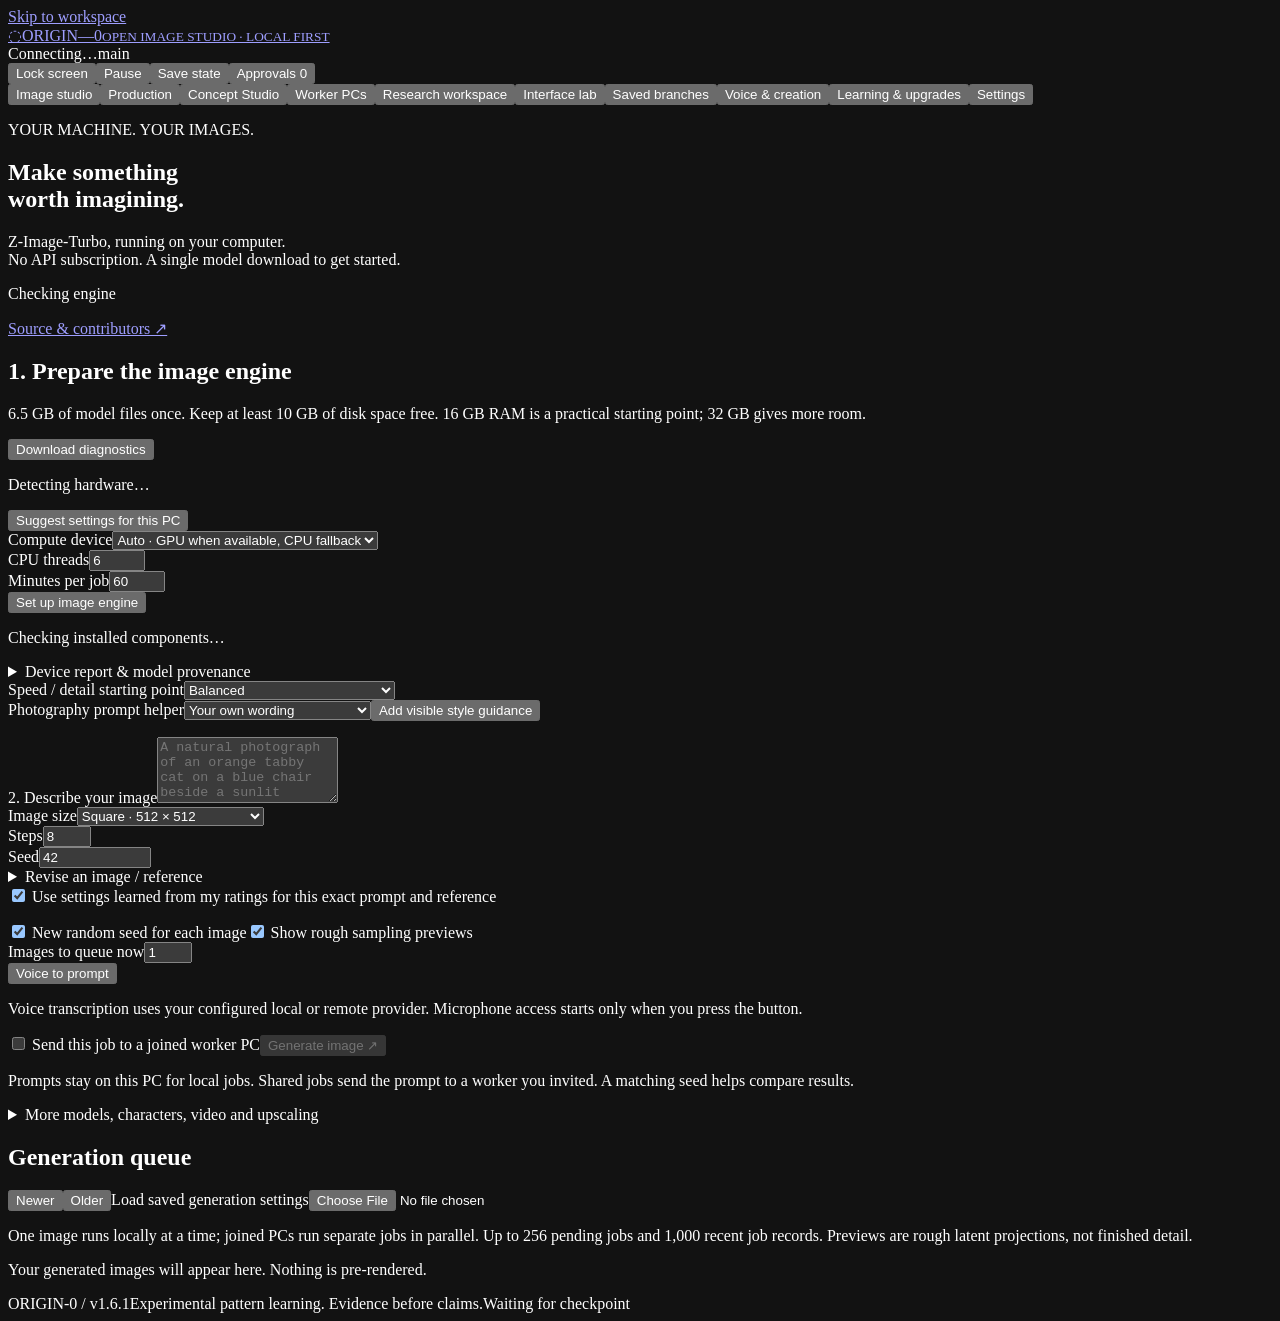
==== web/index.html @ e559c565 "Release Production Studio with native finishing and measured property workflows [native-build] [publ" ====
<!doctype html>
<html lang="en"><head><meta charset="utf-8"><meta name="viewport" content="width=device-width, initial-scale=1"><meta name="color-scheme" content="dark"><title>ORIGIN-0 · Local image studio</title><link rel="stylesheet" href="/style.css"><link rel="stylesheet" href="/generator.css"><link rel="stylesheet" href="/concepts.css"></head>
<body class="privacy-pending">
<section id="privacy-screen" class="privacy-screen" hidden><form id="privacy-unlock" class="panel"><p class="eyebrow">PRIVATE WORKSPACE</p><h1>Welcome back.</h1><label for="privacy-code">PIN</label><input id="privacy-code" type="password" inputmode="numeric" pattern="[0-9]{6,12}" maxlength="12" autocomplete="off" required><button class="primary" type="submit">Unlock workspace</button><p id="privacy-message" role="status"></p><details><summary>Use recovery code</summary><label for="privacy-recovery-input">Recovery code saved during setup</label><input id="privacy-recovery-input" type="password" autocomplete="off"><button id="privacy-recover" type="button">Recover and remove PIN</button></details></form></section>
<a class="skip" href="#workspace">Skip to workspace</a>
<div class="app">
<header class="header"><a class="brand" href="#"><span class="mark" aria-hidden="true">◌</span><span>ORIGIN<span class="dim">—</span>0<small>OPEN IMAGE STUDIO · LOCAL FIRST</small></span></a><div class="runstate"><span id="pulse" class="pulse"></span><span id="engine-status">Connecting…</span><span class="pill" id="branch-label">main</span></div><div class="header-actions"><button id="lock-workspace">Lock screen</button><button id="pause">Pause</button><button id="save-top">Save state</button><button id="approvals-top">Approvals <span id="approval-count">0</span></button></div></header>
<nav class="tabs" aria-label="Workspace"><button data-page="images" aria-selected="true">Image studio</button><button data-page="production">Production</button><button data-page="concepts">Concept Studio</button><button data-page="pool">Worker PCs</button><button data-page="live" aria-selected="false">Research workspace</button><button data-page="lab">Interface lab</button><button data-page="archive">Saved branches</button><button data-page="create">Voice & creation</button><button data-page="learning">Learning & upgrades</button><button data-page="settings">Settings</button></nav>
<main id="workspace" tabindex="-1">
<section id="page-images" class="page">
<div class="studio-heading"><div><p class="eyebrow">YOUR MACHINE. YOUR IMAGES.</p><h1>Make something<br>worth imagining.</h1><p class="subtext">Z-Image-Turbo, running on your computer.<br>No API subscription. A single model download to get started.</p></div><div class="studio-state"><span class="pill" id="image-ready">Checking engine</span><p id="native-platform"></p><a href="https://github.com/HUGELU/HASL" target="_blank" rel="noopener noreferrer">Source & contributors ↗</a></div></div>
<section class="setup-card" aria-labelledby="setup-title"><div class="section-heading"><div><h2 id="setup-title">1. Prepare the image engine</h2><p class="hint">6.5 GB of model files once. Keep at least 10 GB of disk space free. 16 GB RAM is a practical starting point; 32 GB gives more room.</p></div><button id="image-diagnostics">Download diagnostics</button></div><p id="hardware-summary" class="hint" role="status">Detecting hardware…</p><button id="hardware-defaults" type="button">Suggest settings for this PC</button><form id="image-setup-form"><div class="native-options"><div><label for="native-backend">Compute device</label><select id="native-backend"><option value="auto">Auto · GPU when available, CPU fallback</option><option value="cpu">CPU · compatibility mode</option><option value="vulkan">Vulkan · Intel / AMD / NVIDIA GPU</option><option value="metal">Metal · Apple silicon</option></select></div><div><label for="native-threads">CPU threads</label><input id="native-threads" type="number" min="1" max="256" value="6"></div><div><label for="native-minutes">Minutes per job</label><input id="native-minutes" type="number" min="1" max="120" value="60"></div></div><div class="actions"><button type="submit" class="primary" id="image-setup">Set up image engine</button><button type="button" id="cancel-image-setup" hidden>Stop download</button></div></form><p id="image-setup-status" role="status" aria-live="polite">Checking installed components…</p><progress id="native-progress" max="100" value="0" hidden></progress><p class="hint" id="native-progress-label"></p><details><summary>Device report & model provenance</summary><pre id="native-device-report">The native runtime reports available devices during setup.</pre><div id="native-model-sources"></div><p class="hint">Downloads resume after interruption and are checked against pinned SHA-256 digests. Internet is needed for first setup. Laptop CPU generation may take several minutes.</p></details></section>
<form id="native-image-form" class="studio-prompt"><div class="native-options"><div><label for="native-profile">Speed / detail starting point</label><select id="native-profile"><option value="draft">Draft · fewer steps</option><option value="balanced" selected>Balanced</option><option value="detail">Detail · larger on a verified GPU</option></select></div><div><label for="native-style">Photography prompt helper</label><select id="native-style"><option value="">Your own wording</option><option value="natural">Candid natural photography</option><option value="architecture">Architecture / real estate</option><option value="fashion">Fashion / product editorial</option></select><button id="native-structure-prompt" type="button">Add visible style guidance</button></div></div><p id="native-recommendation" class="hint"></p><label for="native-prompt">2. Describe your image</label><textarea id="native-prompt" rows="4" maxlength="4000" required placeholder="A natural photograph of an orange tabby cat on a blue chair beside a sunlit window. Green houseplants, soft daylight, realistic fur."></textarea><div class="native-options"><div><label for="native-size">Image size</label><select id="native-size"><option value="512x512">Square · 512 × 512</option><option value="768x512">Landscape · 768 × 512</option><option value="512x768">Portrait · 512 × 768</option><option value="1024x1024">Large square · 1024 × 1024</option><option value="256x256">Quick check · 256 × 256</option></select></div><div><label for="native-steps">Steps</label><input type="number" id="native-steps" value="8" min="1" max="20"></div><div><label for="native-seed">Seed</label><input id="native-seed" type="number" value="42" min="0" max="2147483647"></div></div><details><summary>Revise an image / reference</summary><label for="native-reference-file">Starting image · PNG or JPEG</label><input id="native-reference-file" type="file" accept="image/png,image/jpeg"><input id="native-reference" type="hidden"><p id="native-reference-name" class="hint">No starting image selected.</p><button id="native-reference-clear" type="button">Clear reference</button><label for="native-strength">Change strength</label><input id="native-strength" type="range" min="0.15" max="1" step="0.05" value="0.65"><output id="native-strength-value">0.65</output><p class="hint">A lower value keeps more of the starting image. This is one-image revision; identity, logos and small unedited regions are not guaranteed to remain exact. Multiple-reference character editing needs a different model.</p></details><label class="check"><input id="native-rated-defaults" type="checkbox" checked> Use settings learned from my ratings for this exact prompt and reference</label><p id="native-rated-note" class="hint"></p><div class="native-options"><label class="check"><input id="native-random" type="checkbox" checked> New random seed for each image</label><label class="check"><input id="native-preview" type="checkbox" checked> Show rough sampling previews</label><div><label for="native-batch">Images to queue now</label><input id="native-batch" type="number" min="1" max="16" value="1"></div></div><div class="actions"><button id="native-dictate" type="button">Voice to prompt</button><span id="native-dictate-status" class="hint" role="status"></span></div><p class="hint">Voice transcription uses your configured local or remote provider. Microphone access starts only when you press the button.</p><div class="row spread"><label class="check"><input id="native-shared" type="checkbox"> Send this job to a joined worker PC</label><button class="primary" id="native-generate" type="submit" disabled>Generate image ↗</button></div><p class="hint">Prompts stay on this PC for local jobs. Shared jobs send the prompt to a worker you invited. A matching seed helps compare results.</p></form>
<details class="panel"><summary>More models, characters, video and upscaling</summary><p>The native downloadable pack is Z-Image-Turbo. The Learning &amp; upgrades workspace also has optional SDXL/LoRA and CogVideoX workers with separate model environments. Qwen-Image-Edit, Wan2.2, Real-ESRGAN and whisper.cpp are documented next integrations; they are not installed by this button.</p><a href="https://github.com/HUGELU/HASL/blob/main/MODEL_GUIDE.md" target="_blank" rel="noopener noreferrer">Open model and media guide ↗</a></details><div class="section-heading"><h2>Generation queue</h2><span id="native-queue-summary" class="hint"></span></div><div class="actions"><button id="native-history-prev">Newer</button><span id="native-history-page" class="hint"></span><button id="native-history-next">Older</button><label for="native-import-settings">Load saved generation settings</label><input id="native-import-settings" type="file" accept="application/json,.json"></div><p class="hint">One image runs locally at a time; joined PCs run separate jobs in parallel. Up to 256 pending jobs and 1,000 recent job records. Previews are rough latent projections, not finished detail.</p><div id="native-jobs" class="native-jobs"><p class="empty-studio">Your generated images will appear here. Nothing is pre-rendered.</p></div>
</section>
<section id="page-pool" class="page" hidden><p class="eyebrow">VOLUNTEER COMPUTE</p><h1>More PCs.<br>More images in parallel.</h1><p class="subtext">Each joined PC runs complete image jobs. A group coordinator keeps the queue;<br>workers supply their own models, compute and electricity.</p><div class="creation-grid"><section class="panel"><h2>Host a worker group</h2><details><summary>Connect through an internet relay</summary><form id="pool-relay-form"><label for="pool-relay-url">Relay HTTPS address</label><input id="pool-relay-url" type="url" placeholder="https://relay.your-domain.example" required><label for="pool-relay-key">Relay registration key from its operator</label><input id="pool-relay-key" type="password" autocomplete="off" minlength="32" required><button class="primary" type="submit">Start internet group</button></form><p class="hint">Both PCs make outbound HTTPS connections. No router port forwarding is needed on the laptops. The relay carries encrypted envelopes; an operator must deploy it first. Invitations work with the same Join button.</p></details><p>Create an invitation for each person or PC you want to join. Keep invitations private.</p><form id="pool-host-form"><label for="pool-listen">Listen address</label><input id="pool-listen" value="0.0.0.0:8770"><label for="pool-advertise">Address workers can reach (optional)</label><input id="pool-advertise" placeholder="LAN / private network IP, or your reachable hostname"><button type="submit" id="pool-host" class="primary">Start group</button></form><p id="pool-address" class="mono"></p><div class="actions"><button id="pool-invite">Create invitation</button><button id="pool-stop">Stop group</button></div><label for="pool-invite-output">Private invitation — copy to the worker PC</label><input id="pool-invite-output" type="password" readonly autocomplete="off"><button id="pool-copy-invite">Copy invitation</button><p class="hint">TLS encrypts jobs. The invitation pins the group certificate. Stopping the group revokes its invitations and cancels shared jobs.</p><div id="pool-peers"></div></section><section class="panel"><h2>Contribute this PC</h2><p>Set up the image engine first. Then paste an invitation from a group you want to help.</p><form id="pool-join-form"><label for="pool-invite-input">Private invitation</label><input id="pool-invite-input" type="password" autocomplete="off" required><label for="pool-worker-name">Worker name</label><input id="pool-worker-name" value="My laptop" maxlength="80" required><label for="pool-budget">Maximum image jobs this session</label><input id="pool-budget" type="number" value="5" min="1" max="100"><button type="submit" id="pool-join" class="primary">Join and contribute</button></form><button id="pool-leave">Stop contributing</button><p id="pool-worker-status" role="status"></p><p class="hint">Only image-generation parameters are accepted. Your local thread and time limits apply. Leaving stops the current donated task. This PC sees and locally stores the received task and output.</p></section></div><div class="notice">Internet groups connect through a configured HTTPS relay, using outbound connections and encrypted job envelopes. Direct groups require a reachable address. This release distributes complete jobs; partitioned model inference and shared VRAM are separate, unimplemented capabilities.</div></section>


<section id="page-production" class="page" hidden>
<p class="eyebrow">PRODUCTION / FINISH · PLAN · EXPLORE</p><h1>From image to useful output.</h1><p class="subtext">Keep the original. Compare the result. Save the recipe.</p>
<div class="concept-grid"><section class="panel"><form id="finish-form"><h2>Image finishing</h2><input id="finish-asset" type="hidden"><label for="finish-file">Source image</label><input id="finish-file" type="file" accept="image/png,image/jpeg"><p id="finish-source-label" class="hint">Use a generated image or upload a PNG/JPEG.</p><label for="finish-mode">Processing method</label><select id="finish-mode"><option value="fast">Fast · Lanczos resizing</option><option value="neural">Learned · Real-ESRGAN reconstruction</option></select><label for="finish-size">Final long edge</label><select id="finish-size"><option value="1024">1024 px</option><option value="2048" selected>2048 px</option><option value="3840">3840 px · 4K long edge</option><option value="7680">7680 px · 8K long edge</option></select><label for="finish-backend">Learned inference device</label><select id="finish-backend"><option value="auto">Automatic · Vulkan when available</option><option value="cpu">CPU · broad compatibility</option></select><label for="finish-detail">Learned detail blend</label><input id="finish-detail" type="range" min="0" max="1" step="0.05" value="0.75"><label for="finish-sharpness">Bounded sharpening</label><input id="finish-sharpness" type="range" min="0" max="1" step="0.05" value="0.2"><label class="check"><input id="finish-automatic" type="checkbox"> Apply these settings after future image generations</label><p class="hint">Aspect ratio is preserved. The learned pass uses up to a 1024-pixel source and 4× reconstruction, followed by final resizing. New detail is estimated; inspect edges, lettering and faces.</p><p id="finish-availability" role="status"></p><button class="primary" type="submit">Finish image</button></form></section><section class="panel"><h2>Comparison</h2><p class="hint">Select Compare original on a finished result. Source images are retained.</p><img id="finish-compare" alt="Preserved original" hidden style="max-width:100%;height:auto"><div class="notice">Fast resizing changes pixel dimensions. Learned reconstruction estimates detail. Neither proves that an invented detail existed in the original scene.</div></section></div><div id="finish-history" class="native-jobs"></div>
<section class="panel"><h2>Architecture & property</h2><label for="architecture-name">Project</label><input id="architecture-name" value="My property" maxlength="100"><button id="architecture-save" type="button">Save property project</button><label for="architecture-import">Load saved project</label><input id="architecture-import" type="file" accept="application/json"><div class="concept-grid"><section><h3>Dimensioned floor plan</h3><p class="hint">Enter measured room dimensions in metres. Coordinates share one origin; rooms cannot overlap. SVG output is a schematic, with no inferred measurements.</p><div id="architecture-rooms"></div><div class="actions"><button id="architecture-add-room" type="button">Add room</button><button id="architecture-plan" type="button">Create plan</button></div><img id="architecture-plan-preview" alt="Dimensioned floor plan" hidden style="width:100%;height:auto;background:white"><div id="architecture-plan-output"></div></section><section><h3>Reference views & photo walkthrough</h3><label for="architecture-files">Add ordered photographs</label><input id="architecture-files" type="file" multiple accept="image/png,image/jpeg"><div id="architecture-views"></div><label for="architecture-camera">Camera guidance for rendering</label><select id="architecture-camera"><option>24 mm wide-angle view, camera level at eye height</option><option>35 mm natural perspective, camera level at eye height</option><option>50 mm detail view, controlled perspective</option></select><label for="architecture-light">Lighting guidance</label><select id="architecture-light"><option>Soft natural daylight</option><option>Warm evening light with plausible interior exposure</option><option>Even overcast daylight</option></select><p class="hint">Camera choices become editable prompt guidance. A generated image can alter geometry; compare it with the supplied reference.</p><button id="architecture-walkthrough" type="button">Create photo walkthrough</button><p id="architecture-walkthrough-status" role="status"></p><iframe id="architecture-walkthrough-preview" title="Local photo walkthrough" sandbox="allow-scripts allow-downloads" hidden style="width:100%;height:600px;border:1px solid #444"></iframe><div id="architecture-walkthrough-output"></div><p class="hint">This creates an offline photograph sequence and optional WebM export. It does not infer a navigable 3D building.</p></section></div></section>
<section class="panel"><h2>Local development lab</h2><p>Ask a local coding model to examine a numeric source file, propose a revision and use test feedback in a bounded loop. Each candidate remains available for review.</p><div class="concept-grid"><form id="development-form"><label for="development-target">Source target</label><select id="development-target"><option value="adaptive_kernel.go">Recognition distance kernel</option><option value="finish_pixels.go">Image resampling & sharpening</option></select><label for="development-goal">Improvement goal</label><textarea id="development-goal" rows="3" maxlength="4000" required placeholder="Reduce unnecessary allocations while preserving image dimensions, transparency and cancellation."></textarea><label for="development-iterations">Maximum model iterations</label><input id="development-iterations" type="number" min="1" max="3" value="1"><label class="check"><input id="development-test" type="checkbox"> Run executable tests in the configured Docker sandbox</label><div class="actions"><button class="primary" id="development-start" type="submit">Start local coding run</button><button id="development-stop" type="button">Stop</button></div><p id="development-status" role="status"></p><p class="hint">Use a numeric loopback URL in Settings, for example http://127.0.0.1:11434/v1 with an installed Ollama coding model. This does not download or train model weights.</p></form><form id="development-config"><h3>Optional test sandbox</h3><label for="development-docker">Docker executable · absolute path</label><input id="development-docker" placeholder="Path to your installed Docker CLI"><label for="development-image">Installed Go image · immutable digest</label><input id="development-image" placeholder="golang@sha256:…"><button type="submit">Save sandbox settings</button><p class="hint">Container tests use a copy of the source, fixed tests, no network, a read-only root, and CPU/memory/time limits. Without this sandbox, results receive syntax checks only. The running executable is never replaced by a model response.</p></form></div><div id="development-history"></div></section>

</section>
<section id="page-concepts" class="page" hidden>
<p class="eyebrow">CONCEPT STUDIO / COLLECT · TEACH · COMPARE</p>
<h1>Teach a concept.<br>Test what changed.</h1>
<p class="subtext">Combine attributes, build an image dataset, and compare measured learning.<br>Your examples and experiments stay on your computer until you export or publish them.</p>
<div class="concept-steps"><span>1 · Define</span><span>2 · Collect & review</span><span>3 · Train & evaluate</span><span>4 · Share a recipe</span></div>
<div class="concept-heading"><label for="concept-select">Project</label><select id="concept-select"><option value="">New concept project</option></select><button id="concept-new">New project</button></div>
<div class="concept-grid">
<section class="panel"><form id="concept-form"><h2>1. What are you teaching?</h2><label for="concept-name">Project name</label><input id="concept-name" maxlength="100" required placeholder="Blue objects in different positions"><label for="concept-subject">Subject / intended generation</label><textarea id="concept-subject" maxlength="1500" rows="3" required placeholder="A photograph of a blue ceramic cup on a wooden table"></textarea><label for="concept-preset">Add an attribute</label><select id="concept-preset"><option value="">Choose a starting point…</option><option value="horizontal">Left / centre / right</option><option value="vertical">Top / middle / bottom</option><option value="power">On / off</option><option value="containment">Inside / outside</option><option value="colour">Colour</option><option value="age">Age</option><option value="clothing">Clothing</option><option value="proportions">Body proportions</option></select><div id="concept-attrs"></div><button id="concept-add-attribute" type="button">＋ Custom attribute</button><details><summary>Position sliders</summary><label for="concept-horizontal">Horizontal placement</label><div class="concept-range"><input id="concept-horizontal" type="range" min="0" max="100" value="50"><output id="concept-horizontal-value">50%</output></div><label for="concept-vertical">Vertical placement</label><div class="concept-range"><input id="concept-vertical" type="range" min="0" max="100" value="50"><output id="concept-vertical-value">50%</output></div><p class="hint">These controls write descriptive prompt attributes. Exact positioning depends on the generation model.</p></details><label class="check"><input id="concept-auto" type="checkbox" checked> Evaluate the project classifier as I approve new examples</label><div class="actions"><button class="primary" type="submit">Save project</button><button id="concept-use-prompt" type="button">Use prompt in Image studio ↗</button></div><label for="concept-prompt-preview">Combined prompt</label><pre id="concept-prompt-preview" class="concept-prompt" role="status"></pre><p class="hint">You define these attributes. They are not inferred facts about people in uploaded images. Changing a prompt does not change model weights.</p></form></section>
<section class="panel"><h2>2. Collect examples</h2><form id="concept-search-form"><label for="concept-query">Image search words</label><input id="concept-query" maxlength="240" required placeholder="blue ceramic cup"><div class="concept-inline"><div><label for="concept-provider">Search source</label><select id="concept-provider"><option value="openverse">Openverse · open-licence index</option><option value="searxng">Your SearXNG instance</option></select></div><div><label for="concept-search-limit">Maximum results</label><input id="concept-search-limit" type="number" min="1" max="24" value="12"></div></div><label class="check"><input id="concept-auto-download" type="checkbox" checked> Download results carrying CC0, public-domain, CC BY or CC BY-SA metadata</label><div class="actions"><button class="primary" type="submit">Search & collect</button><button id="concept-stop" type="button" disabled>Stop collection</button></div></form><p id="concept-collection-status" class="concept-status" role="status" aria-live="polite"></p><p class="hint">Collection has a finite limit. Search relevance and licence metadata still need review. No downloaded image is automatically treated as a correct training label.</p>
<details><summary>Use your search instance</summary><form id="concept-searx-form"><label for="concept-searx-url">SearXNG base URL</label><input id="concept-searx-url" placeholder="http://127.0.0.1:8080"><button type="submit">Connect search</button></form><p class="hint">Enable JSON output in SearXNG. Its configured engines determine whether Google or other search sources are available. Public instances may disable API access.</p></details>
<details><summary>Search results & download details</summary><div id="concept-search-results"></div></details>
<div id="concept-drop" class="concept-upload"><label for="concept-files">Drop your own PNG/JPEG images here, or choose files</label><input id="concept-files" type="file" accept="image/png,image/jpeg" multiple><label for="concept-upload-license">Rights recorded for these files</label><select id="concept-upload-license"><option value="unknown">Choose per image during review</option><option value="owned">I own these images</option><option value="permission">I have permission</option><option value="cc0">CC0</option><option value="by">CC BY · attribution</option><option value="by-sa">CC BY-SA</option><option value="pdm">Public domain</option></select><p id="concept-upload-status" class="hint" role="status">Up to 12 MB and 16 million pixels per image. Source images remain unchanged.</p></div>
<details id="concept-url-import"><summary>Import a specific image URL</summary><form id="concept-url-form"><label for="concept-url">Direct HTTPS image URL</label><input id="concept-url" type="url" required><label for="concept-url-page">Source page</label><input id="concept-url-page" type="url"><label for="concept-url-name">Image title</label><input id="concept-url-name" required maxlength="300"><label for="concept-url-creator">Creator</label><input id="concept-url-creator" maxlength="200"><label for="concept-url-license">Licence / permission</label><select id="concept-url-license"><option value="unknown">Select a licence or permission</option><option value="cc0">CC0</option><option value="pdm">Public domain</option><option value="by">CC BY</option><option value="by-sa">CC BY-SA</option><option value="owned">I own this image</option><option value="permission">I have permission</option></select><button type="submit">Download example</button><p id="concept-url-status" class="hint" role="status"></p></form></details>
</section></div>
<div id="concept-metrics" class="concept-metrics"></div><p id="concept-note" class="concept-studio-note" role="status"></p>
<div class="section-heading"><h2>Review the dataset</h2><div class="concept-toolbar"><label for="concept-filter">Show</label><select id="concept-filter"><option value="all">All examples</option><option value="pending">Awaiting review</option><option value="accepted">Accepted</option><option value="rejected">Excluded</option></select><button id="concept-prev">Previous</button><span id="concept-page-info" class="hint"></span><button id="concept-next">Next</button></div></div><p class="hint">Categories and captions describe each actual image. Related or nearly identical images share a group and a split, keeping copies out of evaluation data.</p><div id="concept-examples" class="concept-examples"></div>
<div class="concept-grid" style="margin-top:28px"><section class="panel"><h2>3. Test learning on this PC</h2><p id="concept-model-note"></p><p class="hint">The built-in classifier learns small spatial and colour features on CPU. Use at least two categories, each with three training groups, one validation group and one audit group. This is separate from the image generator.</p><div class="actions"><button class="primary" id="concept-train">Evaluate classifier</button><button id="concept-rollback">Restore prior classifier</button></div><div id="concept-runs"></div><details><summary>Start with an exact logical exercise</summary><p>Generate 20 labelled diagrams with independent variations and separate evaluation examples. Results apply to these diagrams, not general real-world understanding.</p><form id="concept-seed-form"><label for="concept-axis">Concept pair</label><select id="concept-axis"><option value="horizontal">Left / right</option><option value="vertical">Above / below</option><option value="power">On / off</option><option value="containment">Inside / outside</option><option value="colour">Red / blue</option></select><button type="submit">Create examples & evaluate</button></form></details></section>
<section class="panel"><h2>Train an image-model adapter</h2><p id="concept-training-capability" class="concept-training-note"></p><p>Use this project's accepted captions and training images. Validation examples measure loss; audit images remain excluded. Review the generated base/candidate comparison before activating the new adapter.</p><label for="concept-lora-steps">Training steps</label><input id="concept-lora-steps" type="number" min="1" max="2000" value="100"><div class="actions"><button id="concept-open-runtime">Configure training worker</button><button id="concept-train-lora" class="primary">Train project adapter</button></div><p class="hint">Missing GPU, packages or model files produce an explicit diagnostic. Exported datasets can also be used by other compatible trainers. No improvement in realism is assumed from a completed training job.</p></section></div>
<section class="panel concept-community"><h2>4. Share a reproducible contribution</h2><p>Export the concept recipe, source attribution and measured results. Dataset export additionally includes accepted image bytes with captions in separate training, validation and audit folders.</p><div class="actions"><button id="concept-preview-recipe">Preview recipe</button><button id="concept-export-recipe">Download recipe JSON</button><button id="concept-export-dataset">Export training dataset ZIP</button><a class="button" href="https://github.com/HUGELU/HASL/compare" target="_blank" rel="noopener noreferrer">Contribute through a pull request ↗</a></div><details><summary>Publish this recipe as a GitHub draft pull request</summary><p>Preview the exact recipe first. Use a writable fork of HUGELU/HASL and a GitHub token with Contents and Pull requests write access. Publishing creates a new branch and a draft PR; it does not merge changes.</p><form id="concept-publish-form"><label for="concept-fork">Your writable HASL repository</label><input id="concept-fork" placeholder="YourGitHubName/HASL" required><label for="concept-github-token">GitHub token · this request only</label><input id="concept-github-token" type="password" autocomplete="off" required><label class="check"><input id="concept-reviewed-export" type="checkbox" required> I reviewed this recipe and want to publish its captions, sources and results</label><button class="primary" type="submit">Publish draft contribution</button><p id="concept-publish-status" role="status"></p></form></details><pre id="concept-recipe-preview" class="concept-json" hidden></pre><p class="hint">Inspect exports before sharing. The recipe contains selected captions and source URLs; it contains no access keys, local paths or image bytes. A contribution enters the shared codebase after its checks and review.</p></section>
</section>
<section id="page-live" class="page" hidden>
<div class="intro"><div><p class="eyebrow">01 / OBSERVE · EXPERIMENT · IMPROVE</p><h1>Give the next iteration<br>something real.</h1><p class="subtext">Add an observation or a file. Watch the structures it finds.<br>Keep what helps you. Save a branch before exploring further.</p></div><div class="live-summary"><div class="orbit" aria-hidden="true"><span>O<span class="dim">0</span></span></div><p id="summary">Starting the local engine</p><small>Cycles measure work, not intelligence.</small></div></div>
<div class="input-surface" id="dropzone"><label for="observation">What should ORIGIN-0 work with?</label><textarea id="observation" placeholder="A property observation, a question, a pattern you noticed…" rows="3"></textarea><div class="row spread"><span class="hint" id="input-hint">Files stay on this PC until you choose a model action.</span><div class="actions"><label class="button secondary" for="fileInput">＋ Add files</label><input type="file" id="fileInput" multiple class="sr-only"><button id="inject" class="primary">Add observation ↗</button></div></div><progress id="upload-progress" max="100" value="0" hidden></progress></div>
<div class="goal-line"><span class="eyebrow">CURRENT PRIORITY</span><span id="goal-summary">HUGE.lu</span></div>
<section class="generated" aria-labelledby="forms-title"><div class="section-heading"><h2 id="forms-title">Useful inputs</h2><small>Starter forms and fields inferred from supplied JSON examples</small></div><div id="blocks" class="block-grid"></div></section>
<div class="section-heading"><h2>Inside the current iteration</h2><small>Drag handles or use Move earlier. Pin controls you want to keep.</small></div>
<div class="surface-grid" id="live-grid"></div>
</section>
<section id="page-lab" class="page" hidden><p class="eyebrow">02 / INTERFACE EVOLUTION</p><div class="section-heading"><div><h1>Observe the experiment.</h1><p class="subtext">Candidates begin as hypotheses. Test the layout, try the task, then judge it.</p></div><button id="new-candidates">Explore new candidates</button></div><div class="notice">The active interface stays stable while you interact. Automatic promotion needs passing layout checks and at least five comparable human task trials per layout, with a 10% time improvement and no additional errors.</div><div class="row"><button id="test-all" class="primary">Run responsive checks</button><span id="test-status" class="hint">Six widths: 280, 320, 390, 768, 1440 and 2560 CSS px.</span></div><div id="candidates" class="candidate-grid"></div><div id="trial-area" hidden><div class="section-heading"><h2>Find the “Review request” control</h2><button id="cancel-trial">End practice</button></div><p>This is a navigation exercise. Clicking the control makes no permission decision.</p><div id="task-preview"></div></div><div class="section-heading"><h2>Measured interactions</h2><small>Local aggregates · no keystrokes or pointer coordinates stored</small></div><div id="usage-view"></div><div class="notice">FLUX is inspiration only. These layouts are composed by ORIGIN-0's own schema and renderer. Browser checks measure geometry; human trials measure usability. Neither proves every possible screen or user is covered.</div></section>
<section id="page-archive" class="page" hidden><p class="eyebrow">03 / CONTINUITY</p><h1>Keep your discoveries.</h1><p class="subtext">Save an intermediate success, explore a branch, return, or let a saved descendant rejoin.</p><div class="row"><label for="snapshot-name" class="sr-only">State name</label><input id="snapshot-name" placeholder="Name this state" maxlength="100"><button id="save-named" class="primary">Save state</button><button id="export">Export runnable branch</button></div><p class="hint">Runnable exports include the current program and working state. Copy origin0_data separately for a complete backup of raw files and older snapshots.</p><div id="snapshots" class="list"></div><div class="section-heading"><h2>Recent source proposals</h2><small>Reviewable proposals do not replace the running program.</small></div><div id="source-reviews"></div></section>
<section id="page-create" class="page" hidden><p class="eyebrow">04 / HUMAN INPUT & CREATION</p><h1>Speak. Show. Create.</h1><p class="subtext">Record locally, bring in a photo, or ask a connected model for an image or an explanation.</p><div class="creation-grid"><section class="panel"><h2>Voice input</h2><p>Record a short observation. The recording is saved locally first.</p><div class="actions"><button id="record" class="primary">● Record voice</button><button id="transcribe" disabled>Transcribe selected audio</button></div><audio id="voice-preview" controls hidden></audio><p id="voice-status" class="hint">Microphone access begins when you press Record. Maximum recording: 3 minutes.</p><label for="audio-select">Saved audio</label><select id="audio-select"><option value="">Select a recording</option></select></section><section class="panel"><h2>Model connection</h2><p id="provider-status">No model connected. Local discovery is available.</p><button id="connect-shortcut">Open connection settings</button><button id="chatgpt-bridge">Copy a ChatGPT handoff</button><p class="hint">The handoff is manual. API connections do not open your existing ChatGPT conversations.</p></section></div>
<section class="panel creation-prompt"><label for="model-prompt">Describe the result you need</label><textarea id="model-prompt" rows="4" placeholder="Explain this observation, create an architectural image, or propose a specific source improvement…"></textarea><div class="row"><label for="image-select">Image for analysis</label><select id="image-select"><option value="">Select an uploaded image</option></select></div><div class="row"><label class="check"><input type="checkbox" id="include-source"> Include embedded source in a code-review request</label></div><div class="actions"><button data-model="text">Ask model</button><button data-model="image" class="primary">Generate image</button><button data-model="vision">Analyse selected image</button><button data-model="code">Draft code improvement</button></div><p class="hint">Each action sends this prompt and any selected input to your configured provider. Its own usage charges and model access apply. No model requests run automatically.</p><div id="model-result" class="output" aria-live="polite"></div></section><div class="section-heading"><h2>Saved material</h2><small>Generated outputs retain their origin label.</small></div><div id="asset-list" class="list"></div><p class="notice">Local video generation, image training and tested source rebuilding are available in Learning & upgrades. They need the indicated model/runtime or compiler. This experimental system does not establish general intelligence or subjective senses.</p></section>
<section id="page-learning" class="page" hidden>
<p class="eyebrow">06 / LEARNING & UPGRADES</p><h1>Improve from evidence.</h1>
<p class="subtext">Teach a distinction. Compare alternatives. Keep a better result. Each experiment records its inputs, measurements and outcome.</p>
<div class="metric-grid evolution-metrics" id="recognition-metrics"></div><p id="learning-note" class="notice"></p>
<div class="creation-grid"><form id="teach-form" class="panel"><h2>1. Teach recognition</h2><label for="teach-asset">Saved file</label><select id="teach-asset" required><option value="">Choose an uploaded file</option></select><label for="teach-label">Correct category</label><input id="teach-label" required maxlength="80" placeholder="For example: property exterior"><label for="teach-caption">Image caption for optional model training</label><textarea id="teach-caption" rows="2" maxlength="2000" placeholder="Describe what is actually visible in this image"></textarea><label for="teach-group">Related examples belong to one group</label><input id="teach-group" maxlength="100" placeholder="For example: same house / same photo session"><p class="hint">Leave blank for an independent example. Use one group for similar shots of the same subject, so they stay in the same split.</p><div class="actions"><button class="primary" type="submit">Save teaching example</button><button id="predict-example" type="button">Predict selected file</button></div><p id="prediction-result" class="hint" aria-live="polite"></p></form>
<section class="panel"><h2>2. Compare recognition methods</h2><p>Six centroid and nearest-neighbour candidates learn from training examples. Separate validation examples select the winner. Audit examples report an estimate afterward.</p><div id="teaching-summary"></div><label class="check"><input type="checkbox" id="auto-learn" checked> Automatically evaluate new teaching evidence</label><div class="actions"><button id="train-recognition" class="primary">Evaluate now</button><button id="rollback-recognition">Restore previous model</button></div><p class="hint">The built-in recognizer learns small image and byte features. It needs your examples; its predictions are not general visual understanding.</p></section></div>
<details class="panel evolution-runtime"><summary>3. Connect local models and a compiler</summary><p>This optional SDXL training and video worker uses a separate configured model environment. The main Image studio has its own automatic native setup and needs no Python.</p><form id="local-runtime-form"><div class="settings-grid"><div><label for="python-path">Installed model environment — full Python executable path</label><input id="python-path" placeholder="C:\Models\venv\Scripts\python.exe"><label for="sdxl-path">SDXL model folder (Diffusers format)</label><input id="sdxl-path" placeholder="C:\Models\sdxl"><label for="video-path">CogVideoX 49-frame model folder</label><input id="video-path" placeholder="C:\Models\cogvideox-2b"><label for="go-path">Go compiler executable for rebuilding</label><input id="go-path" placeholder="C:\Program Files\Go\bin\go.exe"></div><div><label for="job-minutes">Time limit per local job (minutes)</label><input id="job-minutes" type="number" min="1" max="120" value="30"><label for="training-steps">Training steps per experiment</label><input id="training-steps" type="number" min="1" max="2000" value="100"><label for="validation-prompt">Fixed prompt for before/after image comparisons</label><textarea id="validation-prompt" rows="3" maxlength="4000" placeholder="A photograph of a Luxembourg house, daylight, accurate architectural proportions"></textarea><label for="training-allowance">Automatic training run allowance for this session</label><input id="training-allowance" type="number" min="1" max="10" value="1"><label class="check"><input id="auto-train-images" type="checkbox"> Train a new image adapter when captioned evidence changes</label><label class="check"><input id="auto-build" type="checkbox"> Rebuild after a recognition improvement</label></div></div><button type="submit" class="primary">Use this local setup for this session</button><p id="auto-training-left" class="hint"></p></form><div class="notice">SDXL inference can run on CPU or CUDA. This worker's LoRA training and CogVideoX video path require CUDA. Use Diagnostics to test the actual device. <a href="/local-models" target="_blank" rel="noopener">Open the local-model setup guide</a>.</div><div class="actions"><button data-local-job="diagnostics">Run diagnostics</button><button data-local-job="rebuild">Test and build next Windows executable</button></div><p class="hint">Automatic source evolution currently changes the validated numeric recognition kernel. It tests the host and archives a new executable. Model-written source reviews remain proposals.</p></details>
<section class="panel creation-prompt"><h2>4. Generate and improve media locally</h2><label for="local-prompt">Image or video prompt</label><textarea id="local-prompt" rows="3" maxlength="4000" placeholder="Describe the scene, lighting, materials and camera perspective you need"></textarea><div class="creation-grid"><div><label for="generation-steps">Generation steps</label><input id="generation-steps" type="number" min="1" max="80" value="25"></div><div><label for="generation-seed">Repeatable seed</label><input id="generation-seed" type="number" step="1" value="42"></div></div><label class="check"><input id="use-adapter" type="checkbox" checked> Use the reviewed active adapter for images</label><p id="active-adapter" class="hint"></p><div class="actions"><button data-local-job="image" class="primary">Generate local image</button><button data-local-job="video">Generate local video</button><button data-local-job="train_lora">Train image adapter</button><button id="cancel-local-job">Cancel current job</button></div><p id="local-job-status" role="status" class="hint"></p><p class="hint">Training uses up to 64 captioned training images and 16 separate validation images. Loss measures denoising error. Review the paired images before using an adapter.</p></section>
<div class="section-heading"><h2>Jobs and evidence</h2><small>One model or build job at a time · live logs · cancel available</small></div><div id="evolution-jobs" class="list"></div><pre id="job-log" class="job-log" aria-label="Selected job log">Select Show log to inspect an experiment.</pre><div id="job-preview" class="job-preview"></div>
<form id="adapter-review" class="panel" hidden><h2>Judge the image change</h2><input id="review-adapter-id" type="hidden"><label for="adapter-reason">What improved or became worse in realism and prompt accuracy?</label><textarea id="adapter-reason" rows="3" minlength="5" maxlength="1000" required></textarea><label class="check"><input id="adapter-preferred" type="checkbox"> I prefer this candidate and want to use its adapter</label><button type="submit" class="primary">Record review</button></form>
<div class="section-heading"><h2>Recognition experiment history</h2></div><div id="learning-runs"></div>
</section>

<section id="page-settings" class="page" hidden><p class="eyebrow">05 / PURPOSE & RESOURCES</p><h1>Make it useful to you.</h1><div class="settings-grid"><form id="preferences" class="panel"><h2>Local behaviour</h2><label for="goal">Your current priority</label><textarea id="goal" rows="4" maxlength="1999"></textarea><label class="check"><input type="checkbox" id="auto-ui"> Apply measured interface improvements automatically</label><label class="check"><input type="checkbox" id="track"> Measure local interaction timing and counts</label><p class="hint">Turning measurement off also clears stored interaction aggregates. Submitted observations remain in the archive.</p><label for="quota">Raw archive limit (GiB)</label><input id="quota" type="number" min="1" max="65536" step="1" value="100"><p class="hint">For 2, 4 or 8 TiB use 2048, 4096 or 8192. The PC still needs sufficient disk space. Capacity is not intelligence.</p><label for="compute">Compute budget</label><select id="compute"><option value="15">Quiet · 15%</option><option value="35" selected>Balanced · 35%</option><option value="65">Active · 65%</option><option value="100">Maximum configured workers · 100%</option></select><p class="hint">Up to eight CPU workers for graph exploration. Local model jobs can use a configured GPU runtime; their diagnostics report the actual device.</p><button class="primary" type="submit">Save preferences</button></form><form id="provider-form" class="panel"><h2>Optional model provider</h2><label for="provider-base">API base URL</label><input id="provider-base" value="https://api.openai.com/v1"><label for="api-key">API key (this session only)</label><input id="api-key" type="password" autocomplete="off"><label for="text-model">Text / vision model</label><input id="text-model" value="gpt-4.1"><label for="image-model">Image model</label><input id="image-model" value="gpt-image-2"><label for="audio-model">Transcription model</label><input id="audio-model" value="gpt-transcribe"><label for="allowance">Maximum requests in this session</label><input id="allowance" type="number" min="1" max="100" value="10"><p class="hint">OpenAI or an OpenAI-compatible local server at a numeric loopback address. Local endpoints must implement the selected operation. This is a request count limit, not a monetary budget.</p><div class="actions"><button class="primary" type="submit">Connect for this session</button><button id="disconnect" type="button">Disconnect</button></div></form></div><form id="privacy-settings" class="panel"><h2>Discreet screen & PIN</h2><p class="hint">Locks the local interface and its data APIs. Generation can continue. This does not encrypt files or hide the process from Windows. Use your operating-system account and disk encryption for device security.</p><label for="privacy-current">Current PIN · when changing it</label><input id="privacy-current" type="password" inputmode="numeric" autocomplete="off" maxlength="12"><label for="privacy-new">New PIN · 6 to 12 digits</label><input id="privacy-new" type="password" inputmode="numeric" autocomplete="new-password" pattern="[0-9]{6,12}" maxlength="12" required><label for="privacy-confirm">Repeat new PIN</label><input id="privacy-confirm" type="password" inputmode="numeric" autocomplete="new-password" pattern="[0-9]{6,12}" maxlength="12" required><button type="submit">Set PIN & download recovery code</button><p class="hint">Keep the recovery code somewhere private. A configured PIN locks the app on restart and after 10 minutes without interaction.</p><p id="privacy-settings-note" role="status"></p></form><div class="notice" id="storage-info"></div><button id="shutdown">Save and stop ORIGIN-0</button></section>
</main>
<footer><span>ORIGIN-0 / v1.6.1</span><span>Experimental pattern learning. Evidence before claims.</span><span id="last-save">Waiting for checkpoint</span></footer>
</div><div id="toast" role="status" aria-live="polite"></div><div id="test-host" aria-hidden="true"></div><script src="/app.js" defer></script><script src="/evolution.js" defer></script><script src="/generator.js" defer></script><script src="/concepts.js" defer></script><script src="/studio_tools.js" defer></script><script src="/production.js" defer></script><script src="/architecture.js" defer></script><script src="/development.js" defer></script><script src="/privacy.js" defer></script></body></html>
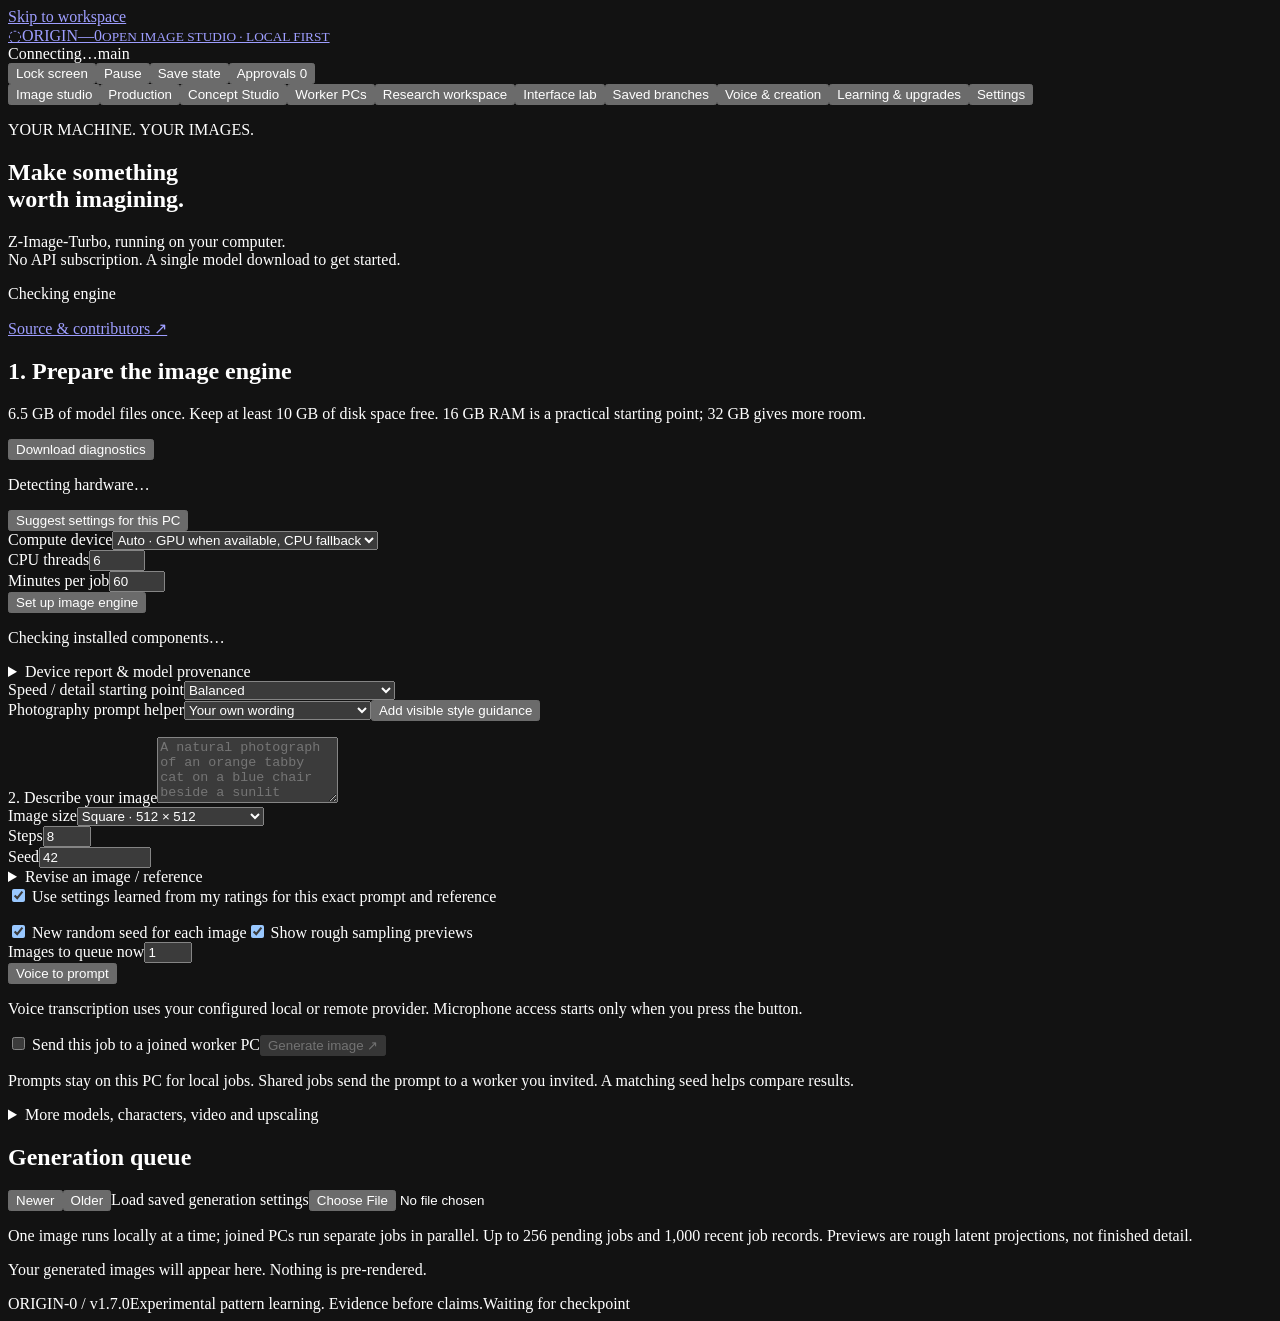
==== commit 1c2c65b3: "Align visible release version labels with v1.7.0 [native-build] [publish-release]" ====
--- a/web/index.html
+++ b/web/index.html
@@ -70,5 +70,5 @@
 
 <section id="page-settings" class="page" hidden><p class="eyebrow">05 / PURPOSE & RESOURCES</p><h1>Make it useful to you.</h1><div class="settings-grid"><form id="preferences" class="panel"><h2>Local behaviour</h2><label for="goal">Your current priority</label><textarea id="goal" rows="4" maxlength="1999"></textarea><label class="check"><input type="checkbox" id="auto-ui"> Apply measured interface improvements automatically</label><label class="check"><input type="checkbox" id="track"> Measure local interaction timing and counts</label><p class="hint">Turning measurement off also clears stored interaction aggregates. Submitted observations remain in the archive.</p><label for="quota">Raw archive limit (GiB)</label><input id="quota" type="number" min="1" max="65536" step="1" value="100"><p class="hint">For 2, 4 or 8 TiB use 2048, 4096 or 8192. The PC still needs sufficient disk space. Capacity is not intelligence.</p><label for="compute">Compute budget</label><select id="compute"><option value="15">Quiet · 15%</option><option value="35" selected>Balanced · 35%</option><option value="65">Active · 65%</option><option value="100">Maximum configured workers · 100%</option></select><p class="hint">Up to eight CPU workers for graph exploration. Local model jobs can use a configured GPU runtime; their diagnostics report the actual device.</p><button class="primary" type="submit">Save preferences</button></form><form id="provider-form" class="panel"><h2>Optional model provider</h2><label for="provider-base">API base URL</label><input id="provider-base" value="https://api.openai.com/v1"><label for="api-key">API key (this session only)</label><input id="api-key" type="password" autocomplete="off"><label for="text-model">Text / vision model</label><input id="text-model" value="gpt-4.1"><label for="image-model">Image model</label><input id="image-model" value="gpt-image-2"><label for="audio-model">Transcription model</label><input id="audio-model" value="gpt-transcribe"><label for="allowance">Maximum requests in this session</label><input id="allowance" type="number" min="1" max="100" value="10"><p class="hint">OpenAI or an OpenAI-compatible local server at a numeric loopback address. Local endpoints must implement the selected operation. This is a request count limit, not a monetary budget.</p><div class="actions"><button class="primary" type="submit">Connect for this session</button><button id="disconnect" type="button">Disconnect</button></div></form></div><form id="privacy-settings" class="panel"><h2>Discreet screen & PIN</h2><p class="hint">Locks the local interface and its data APIs. Generation can continue. This does not encrypt files or hide the process from Windows. Use your operating-system account and disk encryption for device security.</p><label for="privacy-current">Current PIN · when changing it</label><input id="privacy-current" type="password" inputmode="numeric" autocomplete="off" maxlength="12"><label for="privacy-new">New PIN · 6 to 12 digits</label><input id="privacy-new" type="password" inputmode="numeric" autocomplete="new-password" pattern="[0-9]{6,12}" maxlength="12" required><label for="privacy-confirm">Repeat new PIN</label><input id="privacy-confirm" type="password" inputmode="numeric" autocomplete="new-password" pattern="[0-9]{6,12}" maxlength="12" required><button type="submit">Set PIN & download recovery code</button><p class="hint">Keep the recovery code somewhere private. A configured PIN locks the app on restart and after 10 minutes without interaction.</p><p id="privacy-settings-note" role="status"></p></form><div class="notice" id="storage-info"></div><button id="shutdown">Save and stop ORIGIN-0</button></section>
 </main>
-<footer><span>ORIGIN-0 / v1.6.1</span><span>Experimental pattern learning. Evidence before claims.</span><span id="last-save">Waiting for checkpoint</span></footer>
+<footer><span>ORIGIN-0 / v1.7.0</span><span>Experimental pattern learning. Evidence before claims.</span><span id="last-save">Waiting for checkpoint</span></footer>
 </div><div id="toast" role="status" aria-live="polite"></div><div id="test-host" aria-hidden="true"></div><script src="/app.js" defer></script><script src="/evolution.js" defer></script><script src="/generator.js" defer></script><script src="/concepts.js" defer></script><script src="/studio_tools.js" defer></script><script src="/production.js" defer></script><script src="/architecture.js" defer></script><script src="/development.js" defer></script><script src="/privacy.js" defer></script></body></html>
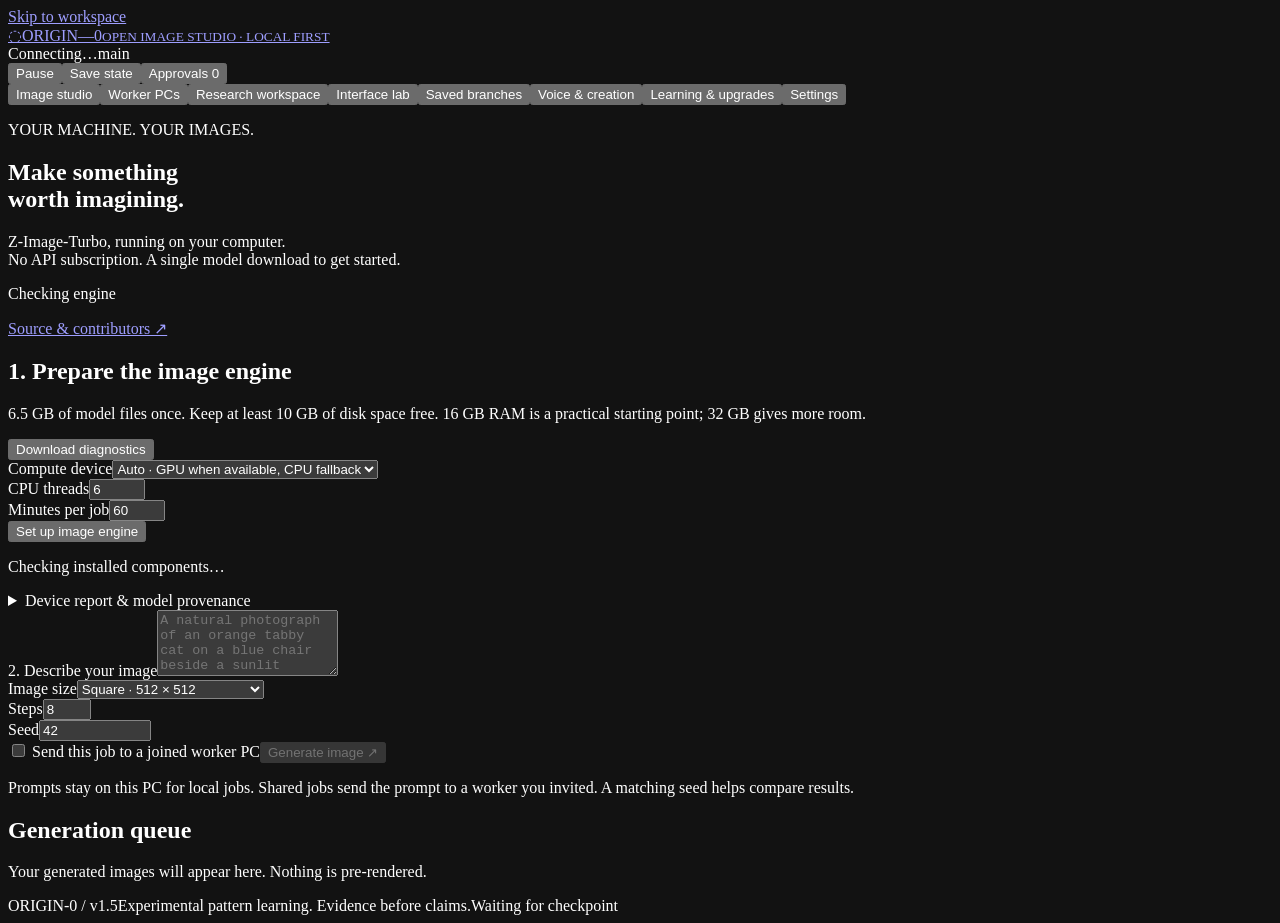
==== commit c1a8749e: "Preserve legacy uncommitted source before Common Vision work [skip ci]" ====
--- a/web/index.html
+++ b/web/index.html
@@ -1,48 +1,19 @@
 <!doctype html>
-<html lang="en"><head><meta charset="utf-8"><meta name="viewport" content="width=device-width, initial-scale=1"><meta name="color-scheme" content="dark"><title>ORIGIN-0 · Local image studio</title><link rel="stylesheet" href="/style.css"><link rel="stylesheet" href="/generator.css"><link rel="stylesheet" href="/concepts.css"></head>
-<body class="privacy-pending">
-<section id="privacy-screen" class="privacy-screen" hidden><form id="privacy-unlock" class="panel"><p class="eyebrow">PRIVATE WORKSPACE</p><h1>Welcome back.</h1><label for="privacy-code">PIN</label><input id="privacy-code" type="password" inputmode="numeric" pattern="[0-9]{6,12}" maxlength="12" autocomplete="off" required><button class="primary" type="submit">Unlock workspace</button><p id="privacy-message" role="status"></p><details><summary>Use recovery code</summary><label for="privacy-recovery-input">Recovery code saved during setup</label><input id="privacy-recovery-input" type="password" autocomplete="off"><button id="privacy-recover" type="button">Recover and remove PIN</button></details></form></section>
+<html lang="en"><head><meta charset="utf-8"><meta name="viewport" content="width=device-width, initial-scale=1"><meta name="color-scheme" content="dark"><title>ORIGIN-0 · Local image studio</title><link rel="stylesheet" href="/style.css"><link rel="stylesheet" href="/generator.css"></head>
+<body>
 <a class="skip" href="#workspace">Skip to workspace</a>
 <div class="app">
-<header class="header"><a class="brand" href="#"><span class="mark" aria-hidden="true">◌</span><span>ORIGIN<span class="dim">—</span>0<small>OPEN IMAGE STUDIO · LOCAL FIRST</small></span></a><div class="runstate"><span id="pulse" class="pulse"></span><span id="engine-status">Connecting…</span><span class="pill" id="branch-label">main</span></div><div class="header-actions"><button id="lock-workspace">Lock screen</button><button id="pause">Pause</button><button id="save-top">Save state</button><button id="approvals-top">Approvals <span id="approval-count">0</span></button></div></header>
-<nav class="tabs" aria-label="Workspace"><button data-page="images" aria-selected="true">Image studio</button><button data-page="production">Production</button><button data-page="concepts">Concept Studio</button><button data-page="pool">Worker PCs</button><button data-page="live" aria-selected="false">Research workspace</button><button data-page="lab">Interface lab</button><button data-page="archive">Saved branches</button><button data-page="create">Voice & creation</button><button data-page="learning">Learning & upgrades</button><button data-page="settings">Settings</button></nav>
+<header class="header"><a class="brand" href="#"><span class="mark" aria-hidden="true">◌</span><span>ORIGIN<span class="dim">—</span>0<small>OPEN IMAGE STUDIO · LOCAL FIRST</small></span></a><div class="runstate"><span id="pulse" class="pulse"></span><span id="engine-status">Connecting…</span><span class="pill" id="branch-label">main</span></div><div class="header-actions"><button id="pause">Pause</button><button id="save-top">Save state</button><button id="approvals-top">Approvals <span id="approval-count">0</span></button></div></header>
+<nav class="tabs" aria-label="Workspace"><button data-page="images" aria-selected="true">Image studio</button><button data-page="pool">Worker PCs</button><button data-page="live" aria-selected="false">Research workspace</button><button data-page="lab">Interface lab</button><button data-page="archive">Saved branches</button><button data-page="create">Voice & creation</button><button data-page="learning">Learning & upgrades</button><button data-page="settings">Settings</button></nav>
 <main id="workspace" tabindex="-1">
 <section id="page-images" class="page">
 <div class="studio-heading"><div><p class="eyebrow">YOUR MACHINE. YOUR IMAGES.</p><h1>Make something<br>worth imagining.</h1><p class="subtext">Z-Image-Turbo, running on your computer.<br>No API subscription. A single model download to get started.</p></div><div class="studio-state"><span class="pill" id="image-ready">Checking engine</span><p id="native-platform"></p><a href="https://github.com/HUGELU/HASL" target="_blank" rel="noopener noreferrer">Source & contributors ↗</a></div></div>
-<section class="setup-card" aria-labelledby="setup-title"><div class="section-heading"><div><h2 id="setup-title">1. Prepare the image engine</h2><p class="hint">6.5 GB of model files once. Keep at least 10 GB of disk space free. 16 GB RAM is a practical starting point; 32 GB gives more room.</p></div><button id="image-diagnostics">Download diagnostics</button></div><p id="hardware-summary" class="hint" role="status">Detecting hardware…</p><button id="hardware-defaults" type="button">Suggest settings for this PC</button><form id="image-setup-form"><div class="native-options"><div><label for="native-backend">Compute device</label><select id="native-backend"><option value="auto">Auto · GPU when available, CPU fallback</option><option value="cpu">CPU · compatibility mode</option><option value="vulkan">Vulkan · Intel / AMD / NVIDIA GPU</option><option value="metal">Metal · Apple silicon</option></select></div><div><label for="native-threads">CPU threads</label><input id="native-threads" type="number" min="1" max="256" value="6"></div><div><label for="native-minutes">Minutes per job</label><input id="native-minutes" type="number" min="1" max="120" value="60"></div></div><div class="actions"><button type="submit" class="primary" id="image-setup">Set up image engine</button><button type="button" id="cancel-image-setup" hidden>Stop download</button></div></form><p id="image-setup-status" role="status" aria-live="polite">Checking installed components…</p><progress id="native-progress" max="100" value="0" hidden></progress><p class="hint" id="native-progress-label"></p><details><summary>Device report & model provenance</summary><pre id="native-device-report">The native runtime reports available devices during setup.</pre><div id="native-model-sources"></div><p class="hint">Downloads resume after interruption and are checked against pinned SHA-256 digests. Internet is needed for first setup. Laptop CPU generation may take several minutes.</p></details></section>
-<form id="native-image-form" class="studio-prompt"><div class="native-options"><div><label for="native-profile">Speed / detail starting point</label><select id="native-profile"><option value="draft">Draft · fewer steps</option><option value="balanced" selected>Balanced</option><option value="detail">Detail · larger on a verified GPU</option></select></div><div><label for="native-style">Photography prompt helper</label><select id="native-style"><option value="">Your own wording</option><option value="natural">Candid natural photography</option><option value="architecture">Architecture / real estate</option><option value="fashion">Fashion / product editorial</option></select><button id="native-structure-prompt" type="button">Add visible style guidance</button></div></div><p id="native-recommendation" class="hint"></p><label for="native-prompt">2. Describe your image</label><textarea id="native-prompt" rows="4" maxlength="4000" required placeholder="A natural photograph of an orange tabby cat on a blue chair beside a sunlit window. Green houseplants, soft daylight, realistic fur."></textarea><div class="native-options"><div><label for="native-size">Image size</label><select id="native-size"><option value="512x512">Square · 512 × 512</option><option value="768x512">Landscape · 768 × 512</option><option value="512x768">Portrait · 512 × 768</option><option value="1024x1024">Large square · 1024 × 1024</option><option value="256x256">Quick check · 256 × 256</option></select></div><div><label for="native-steps">Steps</label><input type="number" id="native-steps" value="8" min="1" max="20"></div><div><label for="native-seed">Seed</label><input id="native-seed" type="number" value="42" min="0" max="2147483647"></div></div><details><summary>Revise an image / reference</summary><label for="native-reference-file">Starting image · PNG or JPEG</label><input id="native-reference-file" type="file" accept="image/png,image/jpeg"><input id="native-reference" type="hidden"><p id="native-reference-name" class="hint">No starting image selected.</p><button id="native-reference-clear" type="button">Clear reference</button><label for="native-strength">Change strength</label><input id="native-strength" type="range" min="0.15" max="1" step="0.05" value="0.65"><output id="native-strength-value">0.65</output><p class="hint">A lower value keeps more of the starting image. This is one-image revision; identity, logos and small unedited regions are not guaranteed to remain exact. Multiple-reference character editing needs a different model.</p></details><label class="check"><input id="native-rated-defaults" type="checkbox" checked> Use settings learned from my ratings for this exact prompt and reference</label><p id="native-rated-note" class="hint"></p><div class="native-options"><label class="check"><input id="native-random" type="checkbox" checked> New random seed for each image</label><label class="check"><input id="native-preview" type="checkbox" checked> Show rough sampling previews</label><div><label for="native-batch">Images to queue now</label><input id="native-batch" type="number" min="1" max="16" value="1"></div></div><div class="actions"><button id="native-dictate" type="button">Voice to prompt</button><span id="native-dictate-status" class="hint" role="status"></span></div><p class="hint">Voice transcription uses your configured local or remote provider. Microphone access starts only when you press the button.</p><div class="row spread"><label class="check"><input id="native-shared" type="checkbox"> Send this job to a joined worker PC</label><button class="primary" id="native-generate" type="submit" disabled>Generate image ↗</button></div><p class="hint">Prompts stay on this PC for local jobs. Shared jobs send the prompt to a worker you invited. A matching seed helps compare results.</p></form>
-<details class="panel"><summary>More models, characters, video and upscaling</summary><p>The native downloadable pack is Z-Image-Turbo. The Learning &amp; upgrades workspace also has optional SDXL/LoRA and CogVideoX workers with separate model environments. Qwen-Image-Edit, Wan2.2, Real-ESRGAN and whisper.cpp are documented next integrations; they are not installed by this button.</p><a href="https://github.com/HUGELU/HASL/blob/main/MODEL_GUIDE.md" target="_blank" rel="noopener noreferrer">Open model and media guide ↗</a></details><div class="section-heading"><h2>Generation queue</h2><span id="native-queue-summary" class="hint"></span></div><div class="actions"><button id="native-history-prev">Newer</button><span id="native-history-page" class="hint"></span><button id="native-history-next">Older</button><label for="native-import-settings">Load saved generation settings</label><input id="native-import-settings" type="file" accept="application/json,.json"></div><p class="hint">One image runs locally at a time; joined PCs run separate jobs in parallel. Up to 256 pending jobs and 1,000 recent job records. Previews are rough latent projections, not finished detail.</p><div id="native-jobs" class="native-jobs"><p class="empty-studio">Your generated images will appear here. Nothing is pre-rendered.</p></div>
+<section class="setup-card" aria-labelledby="setup-title"><div class="section-heading"><div><h2 id="setup-title">1. Prepare the image engine</h2><p class="hint">6.5 GB of model files once. Keep at least 10 GB of disk space free. 16 GB RAM is a practical starting point; 32 GB gives more room.</p></div><button id="image-diagnostics">Download diagnostics</button></div><form id="image-setup-form"><div class="native-options"><div><label for="native-backend">Compute device</label><select id="native-backend"><option value="auto">Auto · GPU when available, CPU fallback</option><option value="cpu">CPU · compatibility mode</option><option value="vulkan">Vulkan · Intel / AMD / NVIDIA GPU</option><option value="metal">Metal · Apple silicon</option></select></div><div><label for="native-threads">CPU threads</label><input id="native-threads" type="number" min="1" max="256" value="6"></div><div><label for="native-minutes">Minutes per job</label><input id="native-minutes" type="number" min="1" max="120" value="60"></div></div><div class="actions"><button type="submit" class="primary" id="image-setup">Set up image engine</button><button type="button" id="cancel-image-setup" hidden>Stop download</button></div></form><p id="image-setup-status" role="status" aria-live="polite">Checking installed components…</p><progress id="native-progress" max="100" value="0" hidden></progress><p class="hint" id="native-progress-label"></p><details><summary>Device report & model provenance</summary><pre id="native-device-report">The native runtime reports available devices during setup.</pre><div id="native-model-sources"></div><p class="hint">Downloads resume after interruption and are checked against pinned SHA-256 digests. Internet is needed for first setup. Laptop CPU generation may take several minutes.</p></details></section>
+<form id="native-image-form" class="studio-prompt"><label for="native-prompt">2. Describe your image</label><textarea id="native-prompt" rows="4" maxlength="4000" required placeholder="A natural photograph of an orange tabby cat on a blue chair beside a sunlit window. Green houseplants, soft daylight, realistic fur."></textarea><div class="native-options"><div><label for="native-size">Image size</label><select id="native-size"><option value="512x512">Square · 512 × 512</option><option value="768x512">Landscape · 768 × 512</option><option value="512x768">Portrait · 512 × 768</option><option value="1024x1024">Large square · 1024 × 1024</option><option value="256x256">Quick check · 256 × 256</option></select></div><div><label for="native-steps">Steps</label><input type="number" id="native-steps" value="8" min="1" max="20"></div><div><label for="native-seed">Seed</label><input id="native-seed" type="number" value="42" min="0" max="2147483647"></div></div><div class="row spread"><label class="check"><input id="native-shared" type="checkbox"> Send this job to a joined worker PC</label><button class="primary" id="native-generate" type="submit" disabled>Generate image ↗</button></div><p class="hint">Prompts stay on this PC for local jobs. Shared jobs send the prompt to a worker you invited. A matching seed helps compare results.</p></form>
+<div class="section-heading"><h2>Generation queue</h2><span id="native-queue-summary" class="hint"></span></div><div id="native-jobs" class="native-jobs"><p class="empty-studio">Your generated images will appear here. Nothing is pre-rendered.</p></div>
 </section>
-<section id="page-pool" class="page" hidden><p class="eyebrow">VOLUNTEER COMPUTE</p><h1>More PCs.<br>More images in parallel.</h1><p class="subtext">Each joined PC runs complete image jobs. A group coordinator keeps the queue;<br>workers supply their own models, compute and electricity.</p><div class="creation-grid"><section class="panel"><h2>Host a worker group</h2><details><summary>Connect through an internet relay</summary><form id="pool-relay-form"><label for="pool-relay-url">Relay HTTPS address</label><input id="pool-relay-url" type="url" placeholder="https://relay.your-domain.example" required><label for="pool-relay-key">Relay registration key from its operator</label><input id="pool-relay-key" type="password" autocomplete="off" minlength="32" required><button class="primary" type="submit">Start internet group</button></form><p class="hint">Both PCs make outbound HTTPS connections. No router port forwarding is needed on the laptops. The relay carries encrypted envelopes; an operator must deploy it first. Invitations work with the same Join button.</p></details><p>Create an invitation for each person or PC you want to join. Keep invitations private.</p><form id="pool-host-form"><label for="pool-listen">Listen address</label><input id="pool-listen" value="0.0.0.0:8770"><label for="pool-advertise">Address workers can reach (optional)</label><input id="pool-advertise" placeholder="LAN / private network IP, or your reachable hostname"><button type="submit" id="pool-host" class="primary">Start group</button></form><p id="pool-address" class="mono"></p><div class="actions"><button id="pool-invite">Create invitation</button><button id="pool-stop">Stop group</button></div><label for="pool-invite-output">Private invitation — copy to the worker PC</label><input id="pool-invite-output" type="password" readonly autocomplete="off"><button id="pool-copy-invite">Copy invitation</button><p class="hint">TLS encrypts jobs. The invitation pins the group certificate. Stopping the group revokes its invitations and cancels shared jobs.</p><div id="pool-peers"></div></section><section class="panel"><h2>Contribute this PC</h2><p>Set up the image engine first. Then paste an invitation from a group you want to help.</p><form id="pool-join-form"><label for="pool-invite-input">Private invitation</label><input id="pool-invite-input" type="password" autocomplete="off" required><label for="pool-worker-name">Worker name</label><input id="pool-worker-name" value="My laptop" maxlength="80" required><label for="pool-budget">Maximum image jobs this session</label><input id="pool-budget" type="number" value="5" min="1" max="100"><button type="submit" id="pool-join" class="primary">Join and contribute</button></form><button id="pool-leave">Stop contributing</button><p id="pool-worker-status" role="status"></p><p class="hint">Only image-generation parameters are accepted. Your local thread and time limits apply. Leaving stops the current donated task. This PC sees and locally stores the received task and output.</p></section></div><div class="notice">Internet groups connect through a configured HTTPS relay, using outbound connections and encrypted job envelopes. Direct groups require a reachable address. This release distributes complete jobs; partitioned model inference and shared VRAM are separate, unimplemented capabilities.</div></section>
+<section id="page-pool" class="page" hidden><p class="eyebrow">VOLUNTEER COMPUTE</p><h1>More PCs.<br>More images in parallel.</h1><p class="subtext">Each joined PC runs complete image jobs. A group coordinator keeps the queue;<br>workers supply their own models, compute and electricity.</p><div class="creation-grid"><section class="panel"><h2>Host a worker group</h2><p>Create an invitation for each person or PC you want to join. Keep invitations private.</p><form id="pool-host-form"><label for="pool-listen">Listen address</label><input id="pool-listen" value="0.0.0.0:8770"><label for="pool-advertise">Address workers can reach (optional)</label><input id="pool-advertise" placeholder="LAN / private network IP, or your reachable hostname"><button type="submit" id="pool-host" class="primary">Start group</button></form><p id="pool-address" class="mono"></p><div class="actions"><button id="pool-invite">Create invitation</button><button id="pool-stop">Stop group</button></div><label for="pool-invite-output">Private invitation — copy to the worker PC</label><input id="pool-invite-output" type="password" readonly autocomplete="off"><button id="pool-copy-invite">Copy invitation</button><p class="hint">TLS encrypts jobs. The invitation pins the group certificate. Stopping the group revokes its invitations and cancels shared jobs.</p><div id="pool-peers"></div></section><section class="panel"><h2>Contribute this PC</h2><p>Set up the image engine first. Then paste an invitation from a group you want to help.</p><form id="pool-join-form"><label for="pool-invite-input">Private invitation</label><input id="pool-invite-input" type="password" autocomplete="off" required><label for="pool-worker-name">Worker name</label><input id="pool-worker-name" value="My laptop" maxlength="80" required><label for="pool-budget">Maximum image jobs this session</label><input id="pool-budget" type="number" value="5" min="1" max="100"><button type="submit" id="pool-join" class="primary">Join and contribute</button></form><button id="pool-leave">Stop contributing</button><p id="pool-worker-status" role="status"></p><p class="hint">Only image-generation parameters are accepted. Your local thread and time limits apply. Leaving stops the current donated task. This PC sees and locally stores the received task and output.</p></section></div><div class="notice">PCs need a reachable LAN or private-network address. Internet routing, NAT traversal, public peer discovery and torrent-style model sharing are not included in this release. This shares independent jobs; it does not pool VRAM across the internet.</div></section>
 
-
-<section id="page-production" class="page" hidden>
-<p class="eyebrow">PRODUCTION / FINISH · PLAN · EXPLORE</p><h1>From image to useful output.</h1><p class="subtext">Keep the original. Compare the result. Save the recipe.</p>
-<div class="concept-grid"><section class="panel"><form id="finish-form"><h2>Image finishing</h2><input id="finish-asset" type="hidden"><label for="finish-file">Source image</label><input id="finish-file" type="file" accept="image/png,image/jpeg"><p id="finish-source-label" class="hint">Use a generated image or upload a PNG/JPEG.</p><label for="finish-mode">Processing method</label><select id="finish-mode"><option value="fast">Fast · Lanczos resizing</option><option value="neural">Learned · Real-ESRGAN reconstruction</option></select><label for="finish-size">Final long edge</label><select id="finish-size"><option value="1024">1024 px</option><option value="2048" selected>2048 px</option><option value="3840">3840 px · 4K long edge</option><option value="7680">7680 px · 8K long edge</option></select><label for="finish-backend">Learned inference device</label><select id="finish-backend"><option value="auto">Automatic · Vulkan when available</option><option value="cpu">CPU · broad compatibility</option></select><label for="finish-detail">Learned detail blend</label><input id="finish-detail" type="range" min="0" max="1" step="0.05" value="0.75"><label for="finish-sharpness">Bounded sharpening</label><input id="finish-sharpness" type="range" min="0" max="1" step="0.05" value="0.2"><label class="check"><input id="finish-automatic" type="checkbox"> Apply these settings after future image generations</label><p class="hint">Aspect ratio is preserved. The learned pass uses up to a 1024-pixel source and 4× reconstruction, followed by final resizing. New detail is estimated; inspect edges, lettering and faces.</p><p id="finish-availability" role="status"></p><button class="primary" type="submit">Finish image</button></form></section><section class="panel"><h2>Comparison</h2><p class="hint">Select Compare original on a finished result. Source images are retained.</p><img id="finish-compare" alt="Preserved original" hidden style="max-width:100%;height:auto"><div class="notice">Fast resizing changes pixel dimensions. Learned reconstruction estimates detail. Neither proves that an invented detail existed in the original scene.</div></section></div><div id="finish-history" class="native-jobs"></div>
-<section class="panel"><h2>Architecture & property</h2><label for="architecture-name">Project</label><input id="architecture-name" value="My property" maxlength="100"><button id="architecture-save" type="button">Save property project</button><label for="architecture-import">Load saved project</label><input id="architecture-import" type="file" accept="application/json"><div class="concept-grid"><section><h3>Dimensioned floor plan</h3><p class="hint">Enter measured room dimensions in metres. Coordinates share one origin; rooms cannot overlap. SVG output is a schematic, with no inferred measurements.</p><div id="architecture-rooms"></div><div class="actions"><button id="architecture-add-room" type="button">Add room</button><button id="architecture-plan" type="button">Create plan</button></div><img id="architecture-plan-preview" alt="Dimensioned floor plan" hidden style="width:100%;height:auto;background:white"><div id="architecture-plan-output"></div></section><section><h3>Reference views & photo walkthrough</h3><label for="architecture-files">Add ordered photographs</label><input id="architecture-files" type="file" multiple accept="image/png,image/jpeg"><div id="architecture-views"></div><label for="architecture-camera">Camera guidance for rendering</label><select id="architecture-camera"><option>24 mm wide-angle view, camera level at eye height</option><option>35 mm natural perspective, camera level at eye height</option><option>50 mm detail view, controlled perspective</option></select><label for="architecture-light">Lighting guidance</label><select id="architecture-light"><option>Soft natural daylight</option><option>Warm evening light with plausible interior exposure</option><option>Even overcast daylight</option></select><p class="hint">Camera choices become editable prompt guidance. A generated image can alter geometry; compare it with the supplied reference.</p><button id="architecture-walkthrough" type="button">Create photo walkthrough</button><p id="architecture-walkthrough-status" role="status"></p><iframe id="architecture-walkthrough-preview" title="Local photo walkthrough" sandbox="allow-scripts allow-downloads" hidden style="width:100%;height:600px;border:1px solid #444"></iframe><div id="architecture-walkthrough-output"></div><p class="hint">This creates an offline photograph sequence and optional WebM export. It does not infer a navigable 3D building.</p></section></div></section>
-<section class="panel"><h2>Local development lab</h2><p>Ask a local coding model to examine a numeric source file, propose a revision and use test feedback in a bounded loop. Each candidate remains available for review.</p><div class="concept-grid"><form id="development-form"><label for="development-target">Source target</label><select id="development-target"><option value="adaptive_kernel.go">Recognition distance kernel</option><option value="finish_pixels.go">Image resampling & sharpening</option></select><label for="development-goal">Improvement goal</label><textarea id="development-goal" rows="3" maxlength="4000" required placeholder="Reduce unnecessary allocations while preserving image dimensions, transparency and cancellation."></textarea><label for="development-iterations">Maximum model iterations</label><input id="development-iterations" type="number" min="1" max="3" value="1"><label class="check"><input id="development-test" type="checkbox"> Run executable tests in the configured Docker sandbox</label><div class="actions"><button class="primary" id="development-start" type="submit">Start local coding run</button><button id="development-stop" type="button">Stop</button></div><p id="development-status" role="status"></p><p class="hint">Use a numeric loopback URL in Settings, for example http://127.0.0.1:11434/v1 with an installed Ollama coding model. This does not download or train model weights.</p></form><form id="development-config"><h3>Optional test sandbox</h3><label for="development-docker">Docker executable · absolute path</label><input id="development-docker" placeholder="Path to your installed Docker CLI"><label for="development-image">Installed Go image · immutable digest</label><input id="development-image" placeholder="golang@sha256:…"><button type="submit">Save sandbox settings</button><p class="hint">Container tests use a copy of the source, fixed tests, no network, a read-only root, and CPU/memory/time limits. Without this sandbox, results receive syntax checks only. The running executable is never replaced by a model response.</p></form></div><div id="development-history"></div></section>
-
-</section>
-<section id="page-concepts" class="page" hidden>
-<p class="eyebrow">CONCEPT STUDIO / COLLECT · TEACH · COMPARE</p>
-<h1>Teach a concept.<br>Test what changed.</h1>
-<p class="subtext">Combine attributes, build an image dataset, and compare measured learning.<br>Your examples and experiments stay on your computer until you export or publish them.</p>
-<div class="concept-steps"><span>1 · Define</span><span>2 · Collect & review</span><span>3 · Train & evaluate</span><span>4 · Share a recipe</span></div>
-<div class="concept-heading"><label for="concept-select">Project</label><select id="concept-select"><option value="">New concept project</option></select><button id="concept-new">New project</button></div>
-<div class="concept-grid">
-<section class="panel"><form id="concept-form"><h2>1. What are you teaching?</h2><label for="concept-name">Project name</label><input id="concept-name" maxlength="100" required placeholder="Blue objects in different positions"><label for="concept-subject">Subject / intended generation</label><textarea id="concept-subject" maxlength="1500" rows="3" required placeholder="A photograph of a blue ceramic cup on a wooden table"></textarea><label for="concept-preset">Add an attribute</label><select id="concept-preset"><option value="">Choose a starting point…</option><option value="horizontal">Left / centre / right</option><option value="vertical">Top / middle / bottom</option><option value="power">On / off</option><option value="containment">Inside / outside</option><option value="colour">Colour</option><option value="age">Age</option><option value="clothing">Clothing</option><option value="proportions">Body proportions</option></select><div id="concept-attrs"></div><button id="concept-add-attribute" type="button">＋ Custom attribute</button><details><summary>Position sliders</summary><label for="concept-horizontal">Horizontal placement</label><div class="concept-range"><input id="concept-horizontal" type="range" min="0" max="100" value="50"><output id="concept-horizontal-value">50%</output></div><label for="concept-vertical">Vertical placement</label><div class="concept-range"><input id="concept-vertical" type="range" min="0" max="100" value="50"><output id="concept-vertical-value">50%</output></div><p class="hint">These controls write descriptive prompt attributes. Exact positioning depends on the generation model.</p></details><label class="check"><input id="concept-auto" type="checkbox" checked> Evaluate the project classifier as I approve new examples</label><div class="actions"><button class="primary" type="submit">Save project</button><button id="concept-use-prompt" type="button">Use prompt in Image studio ↗</button></div><label for="concept-prompt-preview">Combined prompt</label><pre id="concept-prompt-preview" class="concept-prompt" role="status"></pre><p class="hint">You define these attributes. They are not inferred facts about people in uploaded images. Changing a prompt does not change model weights.</p></form></section>
-<section class="panel"><h2>2. Collect examples</h2><form id="concept-search-form"><label for="concept-query">Image search words</label><input id="concept-query" maxlength="240" required placeholder="blue ceramic cup"><div class="concept-inline"><div><label for="concept-provider">Search source</label><select id="concept-provider"><option value="openverse">Openverse · open-licence index</option><option value="searxng">Your SearXNG instance</option></select></div><div><label for="concept-search-limit">Maximum results</label><input id="concept-search-limit" type="number" min="1" max="24" value="12"></div></div><label class="check"><input id="concept-auto-download" type="checkbox" checked> Download results carrying CC0, public-domain, CC BY or CC BY-SA metadata</label><div class="actions"><button class="primary" type="submit">Search & collect</button><button id="concept-stop" type="button" disabled>Stop collection</button></div></form><p id="concept-collection-status" class="concept-status" role="status" aria-live="polite"></p><p class="hint">Collection has a finite limit. Search relevance and licence metadata still need review. No downloaded image is automatically treated as a correct training label.</p>
-<details><summary>Use your search instance</summary><form id="concept-searx-form"><label for="concept-searx-url">SearXNG base URL</label><input id="concept-searx-url" placeholder="http://127.0.0.1:8080"><button type="submit">Connect search</button></form><p class="hint">Enable JSON output in SearXNG. Its configured engines determine whether Google or other search sources are available. Public instances may disable API access.</p></details>
-<details><summary>Search results & download details</summary><div id="concept-search-results"></div></details>
-<div id="concept-drop" class="concept-upload"><label for="concept-files">Drop your own PNG/JPEG images here, or choose files</label><input id="concept-files" type="file" accept="image/png,image/jpeg" multiple><label for="concept-upload-license">Rights recorded for these files</label><select id="concept-upload-license"><option value="unknown">Choose per image during review</option><option value="owned">I own these images</option><option value="permission">I have permission</option><option value="cc0">CC0</option><option value="by">CC BY · attribution</option><option value="by-sa">CC BY-SA</option><option value="pdm">Public domain</option></select><p id="concept-upload-status" class="hint" role="status">Up to 12 MB and 16 million pixels per image. Source images remain unchanged.</p></div>
-<details id="concept-url-import"><summary>Import a specific image URL</summary><form id="concept-url-form"><label for="concept-url">Direct HTTPS image URL</label><input id="concept-url" type="url" required><label for="concept-url-page">Source page</label><input id="concept-url-page" type="url"><label for="concept-url-name">Image title</label><input id="concept-url-name" required maxlength="300"><label for="concept-url-creator">Creator</label><input id="concept-url-creator" maxlength="200"><label for="concept-url-license">Licence / permission</label><select id="concept-url-license"><option value="unknown">Select a licence or permission</option><option value="cc0">CC0</option><option value="pdm">Public domain</option><option value="by">CC BY</option><option value="by-sa">CC BY-SA</option><option value="owned">I own this image</option><option value="permission">I have permission</option></select><button type="submit">Download example</button><p id="concept-url-status" class="hint" role="status"></p></form></details>
-</section></div>
-<div id="concept-metrics" class="concept-metrics"></div><p id="concept-note" class="concept-studio-note" role="status"></p>
-<div class="section-heading"><h2>Review the dataset</h2><div class="concept-toolbar"><label for="concept-filter">Show</label><select id="concept-filter"><option value="all">All examples</option><option value="pending">Awaiting review</option><option value="accepted">Accepted</option><option value="rejected">Excluded</option></select><button id="concept-prev">Previous</button><span id="concept-page-info" class="hint"></span><button id="concept-next">Next</button></div></div><p class="hint">Categories and captions describe each actual image. Related or nearly identical images share a group and a split, keeping copies out of evaluation data.</p><div id="concept-examples" class="concept-examples"></div>
-<div class="concept-grid" style="margin-top:28px"><section class="panel"><h2>3. Test learning on this PC</h2><p id="concept-model-note"></p><p class="hint">The built-in classifier learns small spatial and colour features on CPU. Use at least two categories, each with three training groups, one validation group and one audit group. This is separate from the image generator.</p><div class="actions"><button class="primary" id="concept-train">Evaluate classifier</button><button id="concept-rollback">Restore prior classifier</button></div><div id="concept-runs"></div><details><summary>Start with an exact logical exercise</summary><p>Generate 20 labelled diagrams with independent variations and separate evaluation examples. Results apply to these diagrams, not general real-world understanding.</p><form id="concept-seed-form"><label for="concept-axis">Concept pair</label><select id="concept-axis"><option value="horizontal">Left / right</option><option value="vertical">Above / below</option><option value="power">On / off</option><option value="containment">Inside / outside</option><option value="colour">Red / blue</option></select><button type="submit">Create examples & evaluate</button></form></details></section>
-<section class="panel"><h2>Train an image-model adapter</h2><p id="concept-training-capability" class="concept-training-note"></p><p>Use this project's accepted captions and training images. Validation examples measure loss; audit images remain excluded. Review the generated base/candidate comparison before activating the new adapter.</p><label for="concept-lora-steps">Training steps</label><input id="concept-lora-steps" type="number" min="1" max="2000" value="100"><div class="actions"><button id="concept-open-runtime">Configure training worker</button><button id="concept-train-lora" class="primary">Train project adapter</button></div><p class="hint">Missing GPU, packages or model files produce an explicit diagnostic. Exported datasets can also be used by other compatible trainers. No improvement in realism is assumed from a completed training job.</p></section></div>
-<section class="panel concept-community"><h2>4. Share a reproducible contribution</h2><p>Export the concept recipe, source attribution and measured results. Dataset export additionally includes accepted image bytes with captions in separate training, validation and audit folders.</p><div class="actions"><button id="concept-preview-recipe">Preview recipe</button><button id="concept-export-recipe">Download recipe JSON</button><button id="concept-export-dataset">Export training dataset ZIP</button><a class="button" href="https://github.com/HUGELU/HASL/compare" target="_blank" rel="noopener noreferrer">Contribute through a pull request ↗</a></div><details><summary>Publish this recipe as a GitHub draft pull request</summary><p>Preview the exact recipe first. Use a writable fork of HUGELU/HASL and a GitHub token with Contents and Pull requests write access. Publishing creates a new branch and a draft PR; it does not merge changes.</p><form id="concept-publish-form"><label for="concept-fork">Your writable HASL repository</label><input id="concept-fork" placeholder="YourGitHubName/HASL" required><label for="concept-github-token">GitHub token · this request only</label><input id="concept-github-token" type="password" autocomplete="off" required><label class="check"><input id="concept-reviewed-export" type="checkbox" required> I reviewed this recipe and want to publish its captions, sources and results</label><button class="primary" type="submit">Publish draft contribution</button><p id="concept-publish-status" role="status"></p></form></details><pre id="concept-recipe-preview" class="concept-json" hidden></pre><p class="hint">Inspect exports before sharing. The recipe contains selected captions and source URLs; it contains no access keys, local paths or image bytes. A contribution enters the shared codebase after its checks and review.</p></section>
-</section>
 <section id="page-live" class="page" hidden>
 <div class="intro"><div><p class="eyebrow">01 / OBSERVE · EXPERIMENT · IMPROVE</p><h1>Give the next iteration<br>something real.</h1><p class="subtext">Add an observation or a file. Watch the structures it finds.<br>Keep what helps you. Save a branch before exploring further.</p></div><div class="live-summary"><div class="orbit" aria-hidden="true"><span>O<span class="dim">0</span></span></div><p id="summary">Starting the local engine</p><small>Cycles measure work, not intelligence.</small></div></div>
 <div class="input-surface" id="dropzone"><label for="observation">What should ORIGIN-0 work with?</label><textarea id="observation" placeholder="A property observation, a question, a pattern you noticed…" rows="3"></textarea><div class="row spread"><span class="hint" id="input-hint">Files stay on this PC until you choose a model action.</span><div class="actions"><label class="button secondary" for="fileInput">＋ Add files</label><input type="file" id="fileInput" multiple class="sr-only"><button id="inject" class="primary">Add observation ↗</button></div></div><progress id="upload-progress" max="100" value="0" hidden></progress></div>
@@ -68,7 +39,7 @@
 <div class="section-heading"><h2>Recognition experiment history</h2></div><div id="learning-runs"></div>
 </section>
 
-<section id="page-settings" class="page" hidden><p class="eyebrow">05 / PURPOSE & RESOURCES</p><h1>Make it useful to you.</h1><div class="settings-grid"><form id="preferences" class="panel"><h2>Local behaviour</h2><label for="goal">Your current priority</label><textarea id="goal" rows="4" maxlength="1999"></textarea><label class="check"><input type="checkbox" id="auto-ui"> Apply measured interface improvements automatically</label><label class="check"><input type="checkbox" id="track"> Measure local interaction timing and counts</label><p class="hint">Turning measurement off also clears stored interaction aggregates. Submitted observations remain in the archive.</p><label for="quota">Raw archive limit (GiB)</label><input id="quota" type="number" min="1" max="65536" step="1" value="100"><p class="hint">For 2, 4 or 8 TiB use 2048, 4096 or 8192. The PC still needs sufficient disk space. Capacity is not intelligence.</p><label for="compute">Compute budget</label><select id="compute"><option value="15">Quiet · 15%</option><option value="35" selected>Balanced · 35%</option><option value="65">Active · 65%</option><option value="100">Maximum configured workers · 100%</option></select><p class="hint">Up to eight CPU workers for graph exploration. Local model jobs can use a configured GPU runtime; their diagnostics report the actual device.</p><button class="primary" type="submit">Save preferences</button></form><form id="provider-form" class="panel"><h2>Optional model provider</h2><label for="provider-base">API base URL</label><input id="provider-base" value="https://api.openai.com/v1"><label for="api-key">API key (this session only)</label><input id="api-key" type="password" autocomplete="off"><label for="text-model">Text / vision model</label><input id="text-model" value="gpt-4.1"><label for="image-model">Image model</label><input id="image-model" value="gpt-image-2"><label for="audio-model">Transcription model</label><input id="audio-model" value="gpt-transcribe"><label for="allowance">Maximum requests in this session</label><input id="allowance" type="number" min="1" max="100" value="10"><p class="hint">OpenAI or an OpenAI-compatible local server at a numeric loopback address. Local endpoints must implement the selected operation. This is a request count limit, not a monetary budget.</p><div class="actions"><button class="primary" type="submit">Connect for this session</button><button id="disconnect" type="button">Disconnect</button></div></form></div><form id="privacy-settings" class="panel"><h2>Discreet screen & PIN</h2><p class="hint">Locks the local interface and its data APIs. Generation can continue. This does not encrypt files or hide the process from Windows. Use your operating-system account and disk encryption for device security.</p><label for="privacy-current">Current PIN · when changing it</label><input id="privacy-current" type="password" inputmode="numeric" autocomplete="off" maxlength="12"><label for="privacy-new">New PIN · 6 to 12 digits</label><input id="privacy-new" type="password" inputmode="numeric" autocomplete="new-password" pattern="[0-9]{6,12}" maxlength="12" required><label for="privacy-confirm">Repeat new PIN</label><input id="privacy-confirm" type="password" inputmode="numeric" autocomplete="new-password" pattern="[0-9]{6,12}" maxlength="12" required><button type="submit">Set PIN & download recovery code</button><p class="hint">Keep the recovery code somewhere private. A configured PIN locks the app on restart and after 10 minutes without interaction.</p><p id="privacy-settings-note" role="status"></p></form><div class="notice" id="storage-info"></div><button id="shutdown">Save and stop ORIGIN-0</button></section>
+<section id="page-settings" class="page" hidden><p class="eyebrow">05 / PURPOSE & RESOURCES</p><h1>Make it useful to you.</h1><div class="settings-grid"><form id="preferences" class="panel"><h2>Local behaviour</h2><label for="goal">Your current priority</label><textarea id="goal" rows="4" maxlength="1999"></textarea><label class="check"><input type="checkbox" id="auto-ui"> Apply measured interface improvements automatically</label><label class="check"><input type="checkbox" id="track"> Measure local interaction timing and counts</label><p class="hint">Turning measurement off also clears stored interaction aggregates. Submitted observations remain in the archive.</p><label for="quota">Raw archive limit (GiB)</label><input id="quota" type="number" min="1" max="65536" step="1" value="100"><p class="hint">For 2, 4 or 8 TiB use 2048, 4096 or 8192. The PC still needs sufficient disk space. Capacity is not intelligence.</p><label for="compute">Compute budget</label><select id="compute"><option value="15">Quiet · 15%</option><option value="35" selected>Balanced · 35%</option><option value="65">Active · 65%</option><option value="100">Maximum configured workers · 100%</option></select><p class="hint">Up to eight CPU workers for graph exploration. Local model jobs can use a configured GPU runtime; their diagnostics report the actual device.</p><button class="primary" type="submit">Save preferences</button></form><form id="provider-form" class="panel"><h2>Optional model provider</h2><label for="provider-base">API base URL</label><input id="provider-base" value="https://api.openai.com/v1"><label for="api-key">API key (this session only)</label><input id="api-key" type="password" autocomplete="off"><label for="text-model">Text / vision model</label><input id="text-model" value="gpt-4.1"><label for="image-model">Image model</label><input id="image-model" value="gpt-image-2"><label for="audio-model">Transcription model</label><input id="audio-model" value="gpt-transcribe"><label for="allowance">Maximum requests in this session</label><input id="allowance" type="number" min="1" max="100" value="10"><p class="hint">OpenAI or an OpenAI-compatible local server at a numeric loopback address. Local endpoints must implement the selected operation. This is a request count limit, not a monetary budget.</p><div class="actions"><button class="primary" type="submit">Connect for this session</button><button id="disconnect" type="button">Disconnect</button></div></form></div><div class="notice" id="storage-info"></div><button id="shutdown">Save and stop ORIGIN-0</button></section>
 </main>
-<footer><span>ORIGIN-0 / v1.7.0</span><span>Experimental pattern learning. Evidence before claims.</span><span id="last-save">Waiting for checkpoint</span></footer>
-</div><div id="toast" role="status" aria-live="polite"></div><div id="test-host" aria-hidden="true"></div><script src="/app.js" defer></script><script src="/evolution.js" defer></script><script src="/generator.js" defer></script><script src="/concepts.js" defer></script><script src="/studio_tools.js" defer></script><script src="/production.js" defer></script><script src="/architecture.js" defer></script><script src="/development.js" defer></script><script src="/privacy.js" defer></script></body></html>
+<footer><span>ORIGIN-0 / v1.5</span><span>Experimental pattern learning. Evidence before claims.</span><span id="last-save">Waiting for checkpoint</span></footer>
+</div><div id="toast" role="status" aria-live="polite"></div><div id="test-host" aria-hidden="true"></div><script src="/app.js" defer></script><script src="/evolution.js" defer></script><script src="/generator.js" defer></script></body></html>
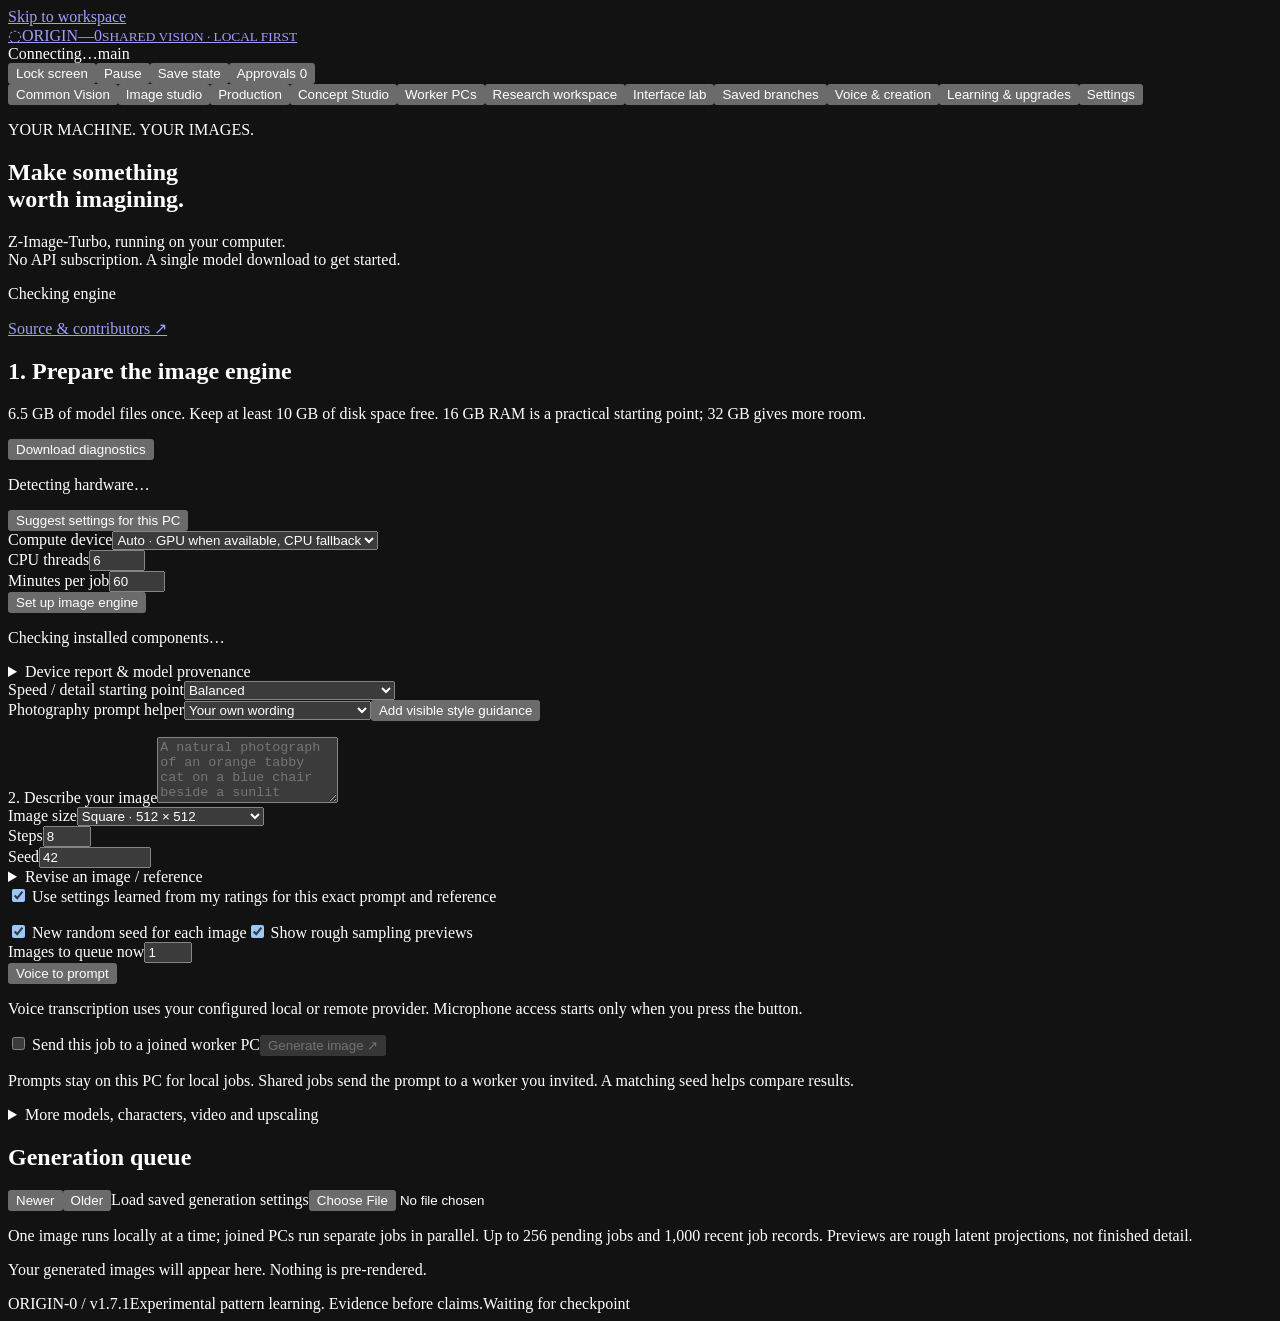
==== commit acd41c51: "Add Common Vision contribution, human review and outcome prototype [vision-preview]" ====
--- a/web/index.html
+++ b/web/index.html
@@ -1,19 +1,48 @@
 <!doctype html>
-<html lang="en"><head><meta charset="utf-8"><meta name="viewport" content="width=device-width, initial-scale=1"><meta name="color-scheme" content="dark"><title>ORIGIN-0 · Local image studio</title><link rel="stylesheet" href="/style.css"><link rel="stylesheet" href="/generator.css"></head>
-<body>
+<html lang="en"><head><meta charset="utf-8"><meta name="viewport" content="width=device-width, initial-scale=1"><meta name="color-scheme" content="dark"><title>ORIGIN-0 · Common Vision</title><link rel="stylesheet" href="/style.css"><link rel="stylesheet" href="/generator.css"><link rel="stylesheet" href="/concepts.css"><link rel="stylesheet" href="/common_vision.css"></head>
+<body class="privacy-pending">
+<section id="privacy-screen" class="privacy-screen" hidden><form id="privacy-unlock" class="panel"><p class="eyebrow">PRIVATE WORKSPACE</p><h1>Welcome back.</h1><label for="privacy-code">PIN</label><input id="privacy-code" type="password" inputmode="numeric" pattern="[0-9]{6,12}" maxlength="12" autocomplete="off" required><button class="primary" type="submit">Unlock workspace</button><p id="privacy-message" role="status"></p><details><summary>Use recovery code</summary><label for="privacy-recovery-input">Recovery code saved during setup</label><input id="privacy-recovery-input" type="password" autocomplete="off"><button id="privacy-recover" type="button">Recover and remove PIN</button></details></form></section>
 <a class="skip" href="#workspace">Skip to workspace</a>
 <div class="app">
-<header class="header"><a class="brand" href="#"><span class="mark" aria-hidden="true">◌</span><span>ORIGIN<span class="dim">—</span>0<small>OPEN IMAGE STUDIO · LOCAL FIRST</small></span></a><div class="runstate"><span id="pulse" class="pulse"></span><span id="engine-status">Connecting…</span><span class="pill" id="branch-label">main</span></div><div class="header-actions"><button id="pause">Pause</button><button id="save-top">Save state</button><button id="approvals-top">Approvals <span id="approval-count">0</span></button></div></header>
-<nav class="tabs" aria-label="Workspace"><button data-page="images" aria-selected="true">Image studio</button><button data-page="pool">Worker PCs</button><button data-page="live" aria-selected="false">Research workspace</button><button data-page="lab">Interface lab</button><button data-page="archive">Saved branches</button><button data-page="create">Voice & creation</button><button data-page="learning">Learning & upgrades</button><button data-page="settings">Settings</button></nav>
+<header class="header"><a class="brand" href="#"><span class="mark" aria-hidden="true">◌</span><span>ORIGIN<span class="dim">—</span>0<small>SHARED VISION · LOCAL FIRST</small></span></a><div class="runstate"><span id="pulse" class="pulse"></span><span id="engine-status">Connecting…</span><span class="pill" id="branch-label">main</span></div><div class="header-actions"><button id="lock-workspace">Lock screen</button><button id="pause">Pause</button><button id="save-top">Save state</button><button id="approvals-top">Approvals <span id="approval-count">0</span></button></div></header>
+<nav class="tabs" aria-label="Workspace"><button data-page="vision" aria-selected="true">Common Vision</button><button data-page="images" aria-selected="true">Image studio</button><button data-page="production">Production</button><button data-page="concepts">Concept Studio</button><button data-page="pool">Worker PCs</button><button data-page="live" aria-selected="false">Research workspace</button><button data-page="lab">Interface lab</button><button data-page="archive">Saved branches</button><button data-page="create">Voice & creation</button><button data-page="learning">Learning & upgrades</button><button data-page="settings">Settings</button></nav>
 <main id="workspace" tabindex="-1">
 <section id="page-images" class="page">
 <div class="studio-heading"><div><p class="eyebrow">YOUR MACHINE. YOUR IMAGES.</p><h1>Make something<br>worth imagining.</h1><p class="subtext">Z-Image-Turbo, running on your computer.<br>No API subscription. A single model download to get started.</p></div><div class="studio-state"><span class="pill" id="image-ready">Checking engine</span><p id="native-platform"></p><a href="https://github.com/HUGELU/HASL" target="_blank" rel="noopener noreferrer">Source & contributors ↗</a></div></div>
-<section class="setup-card" aria-labelledby="setup-title"><div class="section-heading"><div><h2 id="setup-title">1. Prepare the image engine</h2><p class="hint">6.5 GB of model files once. Keep at least 10 GB of disk space free. 16 GB RAM is a practical starting point; 32 GB gives more room.</p></div><button id="image-diagnostics">Download diagnostics</button></div><form id="image-setup-form"><div class="native-options"><div><label for="native-backend">Compute device</label><select id="native-backend"><option value="auto">Auto · GPU when available, CPU fallback</option><option value="cpu">CPU · compatibility mode</option><option value="vulkan">Vulkan · Intel / AMD / NVIDIA GPU</option><option value="metal">Metal · Apple silicon</option></select></div><div><label for="native-threads">CPU threads</label><input id="native-threads" type="number" min="1" max="256" value="6"></div><div><label for="native-minutes">Minutes per job</label><input id="native-minutes" type="number" min="1" max="120" value="60"></div></div><div class="actions"><button type="submit" class="primary" id="image-setup">Set up image engine</button><button type="button" id="cancel-image-setup" hidden>Stop download</button></div></form><p id="image-setup-status" role="status" aria-live="polite">Checking installed components…</p><progress id="native-progress" max="100" value="0" hidden></progress><p class="hint" id="native-progress-label"></p><details><summary>Device report & model provenance</summary><pre id="native-device-report">The native runtime reports available devices during setup.</pre><div id="native-model-sources"></div><p class="hint">Downloads resume after interruption and are checked against pinned SHA-256 digests. Internet is needed for first setup. Laptop CPU generation may take several minutes.</p></details></section>
-<form id="native-image-form" class="studio-prompt"><label for="native-prompt">2. Describe your image</label><textarea id="native-prompt" rows="4" maxlength="4000" required placeholder="A natural photograph of an orange tabby cat on a blue chair beside a sunlit window. Green houseplants, soft daylight, realistic fur."></textarea><div class="native-options"><div><label for="native-size">Image size</label><select id="native-size"><option value="512x512">Square · 512 × 512</option><option value="768x512">Landscape · 768 × 512</option><option value="512x768">Portrait · 512 × 768</option><option value="1024x1024">Large square · 1024 × 1024</option><option value="256x256">Quick check · 256 × 256</option></select></div><div><label for="native-steps">Steps</label><input type="number" id="native-steps" value="8" min="1" max="20"></div><div><label for="native-seed">Seed</label><input id="native-seed" type="number" value="42" min="0" max="2147483647"></div></div><div class="row spread"><label class="check"><input id="native-shared" type="checkbox"> Send this job to a joined worker PC</label><button class="primary" id="native-generate" type="submit" disabled>Generate image ↗</button></div><p class="hint">Prompts stay on this PC for local jobs. Shared jobs send the prompt to a worker you invited. A matching seed helps compare results.</p></form>
-<div class="section-heading"><h2>Generation queue</h2><span id="native-queue-summary" class="hint"></span></div><div id="native-jobs" class="native-jobs"><p class="empty-studio">Your generated images will appear here. Nothing is pre-rendered.</p></div>
+<section class="setup-card" aria-labelledby="setup-title"><div class="section-heading"><div><h2 id="setup-title">1. Prepare the image engine</h2><p class="hint">6.5 GB of model files once. Keep at least 10 GB of disk space free. 16 GB RAM is a practical starting point; 32 GB gives more room.</p></div><button id="image-diagnostics">Download diagnostics</button></div><p id="hardware-summary" class="hint" role="status">Detecting hardware…</p><button id="hardware-defaults" type="button">Suggest settings for this PC</button><form id="image-setup-form"><div class="native-options"><div><label for="native-backend">Compute device</label><select id="native-backend"><option value="auto">Auto · GPU when available, CPU fallback</option><option value="cpu">CPU · compatibility mode</option><option value="vulkan">Vulkan · Intel / AMD / NVIDIA GPU</option><option value="metal">Metal · Apple silicon</option></select></div><div><label for="native-threads">CPU threads</label><input id="native-threads" type="number" min="1" max="256" value="6"></div><div><label for="native-minutes">Minutes per job</label><input id="native-minutes" type="number" min="1" max="120" value="60"></div></div><div class="actions"><button type="submit" class="primary" id="image-setup">Set up image engine</button><button type="button" id="cancel-image-setup" hidden>Stop download</button></div></form><p id="image-setup-status" role="status" aria-live="polite">Checking installed components…</p><progress id="native-progress" max="100" value="0" hidden></progress><p class="hint" id="native-progress-label"></p><details><summary>Device report & model provenance</summary><pre id="native-device-report">The native runtime reports available devices during setup.</pre><div id="native-model-sources"></div><p class="hint">Downloads resume after interruption and are checked against pinned SHA-256 digests. Internet is needed for first setup. Laptop CPU generation may take several minutes.</p></details></section>
+<form id="native-image-form" class="studio-prompt"><div class="native-options"><div><label for="native-profile">Speed / detail starting point</label><select id="native-profile"><option value="draft">Draft · fewer steps</option><option value="balanced" selected>Balanced</option><option value="detail">Detail · larger on a verified GPU</option></select></div><div><label for="native-style">Photography prompt helper</label><select id="native-style"><option value="">Your own wording</option><option value="natural">Candid natural photography</option><option value="architecture">Architecture / real estate</option><option value="fashion">Fashion / product editorial</option></select><button id="native-structure-prompt" type="button">Add visible style guidance</button></div></div><p id="native-recommendation" class="hint"></p><label for="native-prompt">2. Describe your image</label><textarea id="native-prompt" rows="4" maxlength="4000" required placeholder="A natural photograph of an orange tabby cat on a blue chair beside a sunlit window. Green houseplants, soft daylight, realistic fur."></textarea><div class="native-options"><div><label for="native-size">Image size</label><select id="native-size"><option value="512x512">Square · 512 × 512</option><option value="768x512">Landscape · 768 × 512</option><option value="512x768">Portrait · 512 × 768</option><option value="1024x1024">Large square · 1024 × 1024</option><option value="256x256">Quick check · 256 × 256</option></select></div><div><label for="native-steps">Steps</label><input type="number" id="native-steps" value="8" min="1" max="20"></div><div><label for="native-seed">Seed</label><input id="native-seed" type="number" value="42" min="0" max="2147483647"></div></div><details><summary>Revise an image / reference</summary><label for="native-reference-file">Starting image · PNG or JPEG</label><input id="native-reference-file" type="file" accept="image/png,image/jpeg"><input id="native-reference" type="hidden"><p id="native-reference-name" class="hint">No starting image selected.</p><button id="native-reference-clear" type="button">Clear reference</button><label for="native-strength">Change strength</label><input id="native-strength" type="range" min="0.15" max="1" step="0.05" value="0.65"><output id="native-strength-value">0.65</output><p class="hint">A lower value keeps more of the starting image. This is one-image revision; identity, logos and small unedited regions are not guaranteed to remain exact. Multiple-reference character editing needs a different model.</p></details><label class="check"><input id="native-rated-defaults" type="checkbox" checked> Use settings learned from my ratings for this exact prompt and reference</label><p id="native-rated-note" class="hint"></p><div class="native-options"><label class="check"><input id="native-random" type="checkbox" checked> New random seed for each image</label><label class="check"><input id="native-preview" type="checkbox" checked> Show rough sampling previews</label><div><label for="native-batch">Images to queue now</label><input id="native-batch" type="number" min="1" max="16" value="1"></div></div><div class="actions"><button id="native-dictate" type="button">Voice to prompt</button><span id="native-dictate-status" class="hint" role="status"></span></div><p class="hint">Voice transcription uses your configured local or remote provider. Microphone access starts only when you press the button.</p><div class="row spread"><label class="check"><input id="native-shared" type="checkbox"> Send this job to a joined worker PC</label><button class="primary" id="native-generate" type="submit" disabled>Generate image ↗</button></div><p class="hint">Prompts stay on this PC for local jobs. Shared jobs send the prompt to a worker you invited. A matching seed helps compare results.</p></form>
+<details class="panel"><summary>More models, characters, video and upscaling</summary><p>The native downloadable pack is Z-Image-Turbo. The Learning &amp; upgrades workspace also has optional SDXL/LoRA and CogVideoX workers with separate model environments. Qwen-Image-Edit, Wan2.2, Real-ESRGAN and whisper.cpp are documented next integrations; they are not installed by this button.</p><a href="https://github.com/HUGELU/HASL/blob/main/MODEL_GUIDE.md" target="_blank" rel="noopener noreferrer">Open model and media guide ↗</a></details><div class="section-heading"><h2>Generation queue</h2><span id="native-queue-summary" class="hint"></span></div><div class="actions"><button id="native-history-prev">Newer</button><span id="native-history-page" class="hint"></span><button id="native-history-next">Older</button><label for="native-import-settings">Load saved generation settings</label><input id="native-import-settings" type="file" accept="application/json,.json"></div><p class="hint">One image runs locally at a time; joined PCs run separate jobs in parallel. Up to 256 pending jobs and 1,000 recent job records. Previews are rough latent projections, not finished detail.</p><div id="native-jobs" class="native-jobs"><p class="empty-studio">Your generated images will appear here. Nothing is pre-rendered.</p></div>
 </section>
-<section id="page-pool" class="page" hidden><p class="eyebrow">VOLUNTEER COMPUTE</p><h1>More PCs.<br>More images in parallel.</h1><p class="subtext">Each joined PC runs complete image jobs. A group coordinator keeps the queue;<br>workers supply their own models, compute and electricity.</p><div class="creation-grid"><section class="panel"><h2>Host a worker group</h2><p>Create an invitation for each person or PC you want to join. Keep invitations private.</p><form id="pool-host-form"><label for="pool-listen">Listen address</label><input id="pool-listen" value="0.0.0.0:8770"><label for="pool-advertise">Address workers can reach (optional)</label><input id="pool-advertise" placeholder="LAN / private network IP, or your reachable hostname"><button type="submit" id="pool-host" class="primary">Start group</button></form><p id="pool-address" class="mono"></p><div class="actions"><button id="pool-invite">Create invitation</button><button id="pool-stop">Stop group</button></div><label for="pool-invite-output">Private invitation — copy to the worker PC</label><input id="pool-invite-output" type="password" readonly autocomplete="off"><button id="pool-copy-invite">Copy invitation</button><p class="hint">TLS encrypts jobs. The invitation pins the group certificate. Stopping the group revokes its invitations and cancels shared jobs.</p><div id="pool-peers"></div></section><section class="panel"><h2>Contribute this PC</h2><p>Set up the image engine first. Then paste an invitation from a group you want to help.</p><form id="pool-join-form"><label for="pool-invite-input">Private invitation</label><input id="pool-invite-input" type="password" autocomplete="off" required><label for="pool-worker-name">Worker name</label><input id="pool-worker-name" value="My laptop" maxlength="80" required><label for="pool-budget">Maximum image jobs this session</label><input id="pool-budget" type="number" value="5" min="1" max="100"><button type="submit" id="pool-join" class="primary">Join and contribute</button></form><button id="pool-leave">Stop contributing</button><p id="pool-worker-status" role="status"></p><p class="hint">Only image-generation parameters are accepted. Your local thread and time limits apply. Leaving stops the current donated task. This PC sees and locally stores the received task and output.</p></section></div><div class="notice">PCs need a reachable LAN or private-network address. Internet routing, NAT traversal, public peer discovery and torrent-style model sharing are not included in this release. This shares independent jobs; it does not pool VRAM across the internet.</div></section>
+<section id="page-pool" class="page" hidden><p class="eyebrow">VOLUNTEER COMPUTE</p><h1>More PCs.<br>More images in parallel.</h1><p class="subtext">Each joined PC runs complete image jobs. A group coordinator keeps the queue;<br>workers supply their own models, compute and electricity.</p><div class="creation-grid"><section class="panel"><h2>Host a worker group</h2><details><summary>Connect through an internet relay</summary><form id="pool-relay-form"><label for="pool-relay-url">Relay HTTPS address</label><input id="pool-relay-url" type="url" placeholder="https://relay.your-domain.example" required><label for="pool-relay-key">Relay registration key from its operator</label><input id="pool-relay-key" type="password" autocomplete="off" minlength="32" required><button class="primary" type="submit">Start internet group</button></form><p class="hint">Both PCs make outbound HTTPS connections. No router port forwarding is needed on the laptops. The relay carries encrypted envelopes; an operator must deploy it first. Invitations work with the same Join button.</p></details><p>Create an invitation for each person or PC you want to join. Keep invitations private.</p><form id="pool-host-form"><label for="pool-listen">Listen address</label><input id="pool-listen" value="0.0.0.0:8770"><label for="pool-advertise">Address workers can reach (optional)</label><input id="pool-advertise" placeholder="LAN / private network IP, or your reachable hostname"><button type="submit" id="pool-host" class="primary">Start group</button></form><p id="pool-address" class="mono"></p><div class="actions"><button id="pool-invite">Create invitation</button><button id="pool-stop">Stop group</button></div><label for="pool-invite-output">Private invitation — copy to the worker PC</label><input id="pool-invite-output" type="password" readonly autocomplete="off"><button id="pool-copy-invite">Copy invitation</button><p class="hint">TLS encrypts jobs. The invitation pins the group certificate. Stopping the group revokes its invitations and cancels shared jobs.</p><div id="pool-peers"></div></section><section class="panel"><h2>Contribute this PC</h2><p>Set up the image engine first. Then paste an invitation from a group you want to help.</p><form id="pool-join-form"><label for="pool-invite-input">Private invitation</label><input id="pool-invite-input" type="password" autocomplete="off" required><label for="pool-worker-name">Worker name</label><input id="pool-worker-name" value="My laptop" maxlength="80" required><label for="pool-budget">Maximum image jobs this session</label><input id="pool-budget" type="number" value="5" min="1" max="100"><button type="submit" id="pool-join" class="primary">Join and contribute</button></form><button id="pool-leave">Stop contributing</button><p id="pool-worker-status" role="status"></p><p class="hint">Only image-generation parameters are accepted. Your local thread and time limits apply. Leaving stops the current donated task. This PC sees and locally stores the received task and output.</p></section></div><div class="notice">Internet groups connect through a configured HTTPS relay, using outbound connections and encrypted job envelopes. Direct groups require a reachable address. This release distributes complete jobs; partitioned model inference and shared VRAM are separate, unimplemented capabilities.</div></section>
 
+
+<section id="page-production" class="page" hidden>
+<p class="eyebrow">PRODUCTION / FINISH · PLAN · EXPLORE</p><h1>From image to useful output.</h1><p class="subtext">Keep the original. Compare the result. Save the recipe.</p>
+<div class="concept-grid"><section class="panel"><form id="finish-form"><h2>Image finishing</h2><input id="finish-asset" type="hidden"><label for="finish-file">Source image</label><input id="finish-file" type="file" accept="image/png,image/jpeg"><p id="finish-source-label" class="hint">Use a generated image or upload a PNG/JPEG.</p><label for="finish-mode">Processing method</label><select id="finish-mode"><option value="fast">Fast · Lanczos resizing</option><option value="neural">Learned · Real-ESRGAN reconstruction</option></select><label for="finish-size">Final long edge</label><select id="finish-size"><option value="1024">1024 px</option><option value="2048" selected>2048 px</option><option value="3840">3840 px · 4K long edge</option><option value="7680">7680 px · 8K long edge</option></select><label for="finish-backend">Learned inference device</label><select id="finish-backend"><option value="auto">Automatic · Vulkan when available</option><option value="cpu">CPU · broad compatibility</option></select><label for="finish-detail">Learned detail blend</label><input id="finish-detail" type="range" min="0" max="1" step="0.05" value="0.75"><label for="finish-sharpness">Bounded sharpening</label><input id="finish-sharpness" type="range" min="0" max="1" step="0.05" value="0.2"><label class="check"><input id="finish-automatic" type="checkbox"> Apply these settings after future image generations</label><p class="hint">Aspect ratio is preserved. The learned pass uses up to a 1024-pixel source and 4× reconstruction, followed by final resizing. New detail is estimated; inspect edges, lettering and faces.</p><p id="finish-availability" role="status"></p><button class="primary" type="submit">Finish image</button></form></section><section class="panel"><h2>Comparison</h2><p class="hint">Select Compare original on a finished result. Source images are retained.</p><img id="finish-compare" alt="Preserved original" hidden style="max-width:100%;height:auto"><div class="notice">Fast resizing changes pixel dimensions. Learned reconstruction estimates detail. Neither proves that an invented detail existed in the original scene.</div></section></div><div id="finish-history" class="native-jobs"></div>
+<section class="panel"><h2>Architecture & property</h2><label for="architecture-name">Project</label><input id="architecture-name" value="My property" maxlength="100"><button id="architecture-save" type="button">Save property project</button><label for="architecture-import">Load saved project</label><input id="architecture-import" type="file" accept="application/json"><div class="concept-grid"><section><h3>Dimensioned floor plan</h3><p class="hint">Enter measured room dimensions in metres. Coordinates share one origin; rooms cannot overlap. SVG output is a schematic, with no inferred measurements.</p><div id="architecture-rooms"></div><div class="actions"><button id="architecture-add-room" type="button">Add room</button><button id="architecture-plan" type="button">Create plan</button></div><img id="architecture-plan-preview" alt="Dimensioned floor plan" hidden style="width:100%;height:auto;background:white"><div id="architecture-plan-output"></div></section><section><h3>Reference views & photo walkthrough</h3><label for="architecture-files">Add ordered photographs</label><input id="architecture-files" type="file" multiple accept="image/png,image/jpeg"><div id="architecture-views"></div><label for="architecture-camera">Camera guidance for rendering</label><select id="architecture-camera"><option>24 mm wide-angle view, camera level at eye height</option><option>35 mm natural perspective, camera level at eye height</option><option>50 mm detail view, controlled perspective</option></select><label for="architecture-light">Lighting guidance</label><select id="architecture-light"><option>Soft natural daylight</option><option>Warm evening light with plausible interior exposure</option><option>Even overcast daylight</option></select><p class="hint">Camera choices become editable prompt guidance. A generated image can alter geometry; compare it with the supplied reference.</p><button id="architecture-walkthrough" type="button">Create photo walkthrough</button><p id="architecture-walkthrough-status" role="status"></p><iframe id="architecture-walkthrough-preview" title="Local photo walkthrough" sandbox="allow-scripts allow-downloads" hidden style="width:100%;height:600px;border:1px solid #444"></iframe><div id="architecture-walkthrough-output"></div><p class="hint">This creates an offline photograph sequence and optional WebM export. It does not infer a navigable 3D building.</p></section></div></section>
+<section class="panel"><h2>Local development lab</h2><p>Ask a local coding model to examine a numeric source file, propose a revision and use test feedback in a bounded loop. Each candidate remains available for review.</p><div class="concept-grid"><form id="development-form"><label for="development-target">Source target</label><select id="development-target"><option value="adaptive_kernel.go">Recognition distance kernel</option><option value="finish_pixels.go">Image resampling & sharpening</option></select><label for="development-goal">Improvement goal</label><textarea id="development-goal" rows="3" maxlength="4000" required placeholder="Reduce unnecessary allocations while preserving image dimensions, transparency and cancellation."></textarea><label for="development-iterations">Maximum model iterations</label><input id="development-iterations" type="number" min="1" max="3" value="1"><label class="check"><input id="development-test" type="checkbox"> Run executable tests in the configured Docker sandbox</label><div class="actions"><button class="primary" id="development-start" type="submit">Start local coding run</button><button id="development-stop" type="button">Stop</button></div><p id="development-status" role="status"></p><p class="hint">Use a numeric loopback URL in Settings, for example http://127.0.0.1:11434/v1 with an installed Ollama coding model. This does not download or train model weights.</p></form><form id="development-config"><h3>Optional test sandbox</h3><label for="development-docker">Docker executable · absolute path</label><input id="development-docker" placeholder="Path to your installed Docker CLI"><label for="development-image">Installed Go image · immutable digest</label><input id="development-image" placeholder="golang@sha256:…"><button type="submit">Save sandbox settings</button><p class="hint">Container tests use a copy of the source, fixed tests, no network, a read-only root, and CPU/memory/time limits. Without this sandbox, results receive syntax checks only. The running executable is never replaced by a model response.</p></form></div><div id="development-history"></div></section>
+
+</section>
+<section id="page-concepts" class="page" hidden>
+<p class="eyebrow">CONCEPT STUDIO / COLLECT · TEACH · COMPARE</p>
+<h1>Teach a concept.<br>Test what changed.</h1>
+<p class="subtext">Combine attributes, build an image dataset, and compare measured learning.<br>Your examples and experiments stay on your computer until you export or publish them.</p>
+<div class="concept-steps"><span>1 · Define</span><span>2 · Collect & review</span><span>3 · Train & evaluate</span><span>4 · Share a recipe</span></div>
+<div class="concept-heading"><label for="concept-select">Project</label><select id="concept-select"><option value="">New concept project</option></select><button id="concept-new">New project</button></div>
+<div class="concept-grid">
+<section class="panel"><form id="concept-form"><h2>1. What are you teaching?</h2><label for="concept-name">Project name</label><input id="concept-name" maxlength="100" required placeholder="Blue objects in different positions"><label for="concept-subject">Subject / intended generation</label><textarea id="concept-subject" maxlength="1500" rows="3" required placeholder="A photograph of a blue ceramic cup on a wooden table"></textarea><label for="concept-preset">Add an attribute</label><select id="concept-preset"><option value="">Choose a starting point…</option><option value="horizontal">Left / centre / right</option><option value="vertical">Top / middle / bottom</option><option value="power">On / off</option><option value="containment">Inside / outside</option><option value="colour">Colour</option><option value="age">Age</option><option value="clothing">Clothing</option><option value="proportions">Body proportions</option></select><div id="concept-attrs"></div><button id="concept-add-attribute" type="button">＋ Custom attribute</button><details><summary>Position sliders</summary><label for="concept-horizontal">Horizontal placement</label><div class="concept-range"><input id="concept-horizontal" type="range" min="0" max="100" value="50"><output id="concept-horizontal-value">50%</output></div><label for="concept-vertical">Vertical placement</label><div class="concept-range"><input id="concept-vertical" type="range" min="0" max="100" value="50"><output id="concept-vertical-value">50%</output></div><p class="hint">These controls write descriptive prompt attributes. Exact positioning depends on the generation model.</p></details><label class="check"><input id="concept-auto" type="checkbox" checked> Evaluate the project classifier as I approve new examples</label><div class="actions"><button class="primary" type="submit">Save project</button><button id="concept-use-prompt" type="button">Use prompt in Image studio ↗</button></div><label for="concept-prompt-preview">Combined prompt</label><pre id="concept-prompt-preview" class="concept-prompt" role="status"></pre><p class="hint">You define these attributes. They are not inferred facts about people in uploaded images. Changing a prompt does not change model weights.</p></form></section>
+<section class="panel"><h2>2. Collect examples</h2><form id="concept-search-form"><label for="concept-query">Image search words</label><input id="concept-query" maxlength="240" required placeholder="blue ceramic cup"><div class="concept-inline"><div><label for="concept-provider">Search source</label><select id="concept-provider"><option value="openverse">Openverse · open-licence index</option><option value="searxng">Your SearXNG instance</option></select></div><div><label for="concept-search-limit">Maximum results</label><input id="concept-search-limit" type="number" min="1" max="24" value="12"></div></div><label class="check"><input id="concept-auto-download" type="checkbox" checked> Download results carrying CC0, public-domain, CC BY or CC BY-SA metadata</label><div class="actions"><button class="primary" type="submit">Search & collect</button><button id="concept-stop" type="button" disabled>Stop collection</button></div></form><p id="concept-collection-status" class="concept-status" role="status" aria-live="polite"></p><p class="hint">Collection has a finite limit. Search relevance and licence metadata still need review. No downloaded image is automatically treated as a correct training label.</p>
+<details><summary>Use your search instance</summary><form id="concept-searx-form"><label for="concept-searx-url">SearXNG base URL</label><input id="concept-searx-url" placeholder="http://127.0.0.1:8080"><button type="submit">Connect search</button></form><p class="hint">Enable JSON output in SearXNG. Its configured engines determine whether Google or other search sources are available. Public instances may disable API access.</p></details>
+<details><summary>Search results & download details</summary><div id="concept-search-results"></div></details>
+<div id="concept-drop" class="concept-upload"><label for="concept-files">Drop your own PNG/JPEG images here, or choose files</label><input id="concept-files" type="file" accept="image/png,image/jpeg" multiple><label for="concept-upload-license">Rights recorded for these files</label><select id="concept-upload-license"><option value="unknown">Choose per image during review</option><option value="owned">I own these images</option><option value="permission">I have permission</option><option value="cc0">CC0</option><option value="by">CC BY · attribution</option><option value="by-sa">CC BY-SA</option><option value="pdm">Public domain</option></select><p id="concept-upload-status" class="hint" role="status">Up to 12 MB and 16 million pixels per image. Source images remain unchanged.</p></div>
+<details id="concept-url-import"><summary>Import a specific image URL</summary><form id="concept-url-form"><label for="concept-url">Direct HTTPS image URL</label><input id="concept-url" type="url" required><label for="concept-url-page">Source page</label><input id="concept-url-page" type="url"><label for="concept-url-name">Image title</label><input id="concept-url-name" required maxlength="300"><label for="concept-url-creator">Creator</label><input id="concept-url-creator" maxlength="200"><label for="concept-url-license">Licence / permission</label><select id="concept-url-license"><option value="unknown">Select a licence or permission</option><option value="cc0">CC0</option><option value="pdm">Public domain</option><option value="by">CC BY</option><option value="by-sa">CC BY-SA</option><option value="owned">I own this image</option><option value="permission">I have permission</option></select><button type="submit">Download example</button><p id="concept-url-status" class="hint" role="status"></p></form></details>
+</section></div>
+<div id="concept-metrics" class="concept-metrics"></div><p id="concept-note" class="concept-studio-note" role="status"></p>
+<div class="section-heading"><h2>Review the dataset</h2><div class="concept-toolbar"><label for="concept-filter">Show</label><select id="concept-filter"><option value="all">All examples</option><option value="pending">Awaiting review</option><option value="accepted">Accepted</option><option value="rejected">Excluded</option></select><button id="concept-prev">Previous</button><span id="concept-page-info" class="hint"></span><button id="concept-next">Next</button></div></div><p class="hint">Categories and captions describe each actual image. Related or nearly identical images share a group and a split, keeping copies out of evaluation data.</p><div id="concept-examples" class="concept-examples"></div>
+<div class="concept-grid" style="margin-top:28px"><section class="panel"><h2>3. Test learning on this PC</h2><p id="concept-model-note"></p><p class="hint">The built-in classifier learns small spatial and colour features on CPU. Use at least two categories, each with three training groups, one validation group and one audit group. This is separate from the image generator.</p><div class="actions"><button class="primary" id="concept-train">Evaluate classifier</button><button id="concept-rollback">Restore prior classifier</button></div><div id="concept-runs"></div><details><summary>Start with an exact logical exercise</summary><p>Generate 20 labelled diagrams with independent variations and separate evaluation examples. Results apply to these diagrams, not general real-world understanding.</p><form id="concept-seed-form"><label for="concept-axis">Concept pair</label><select id="concept-axis"><option value="horizontal">Left / right</option><option value="vertical">Above / below</option><option value="power">On / off</option><option value="containment">Inside / outside</option><option value="colour">Red / blue</option></select><button type="submit">Create examples & evaluate</button></form></details></section>
+<section class="panel"><h2>Train an image-model adapter</h2><p id="concept-training-capability" class="concept-training-note"></p><p>Use this project's accepted captions and training images. Validation examples measure loss; audit images remain excluded. Review the generated base/candidate comparison before activating the new adapter.</p><label for="concept-lora-steps">Training steps</label><input id="concept-lora-steps" type="number" min="1" max="2000" value="100"><div class="actions"><button id="concept-open-runtime">Configure training worker</button><button id="concept-train-lora" class="primary">Train project adapter</button></div><p class="hint">Missing GPU, packages or model files produce an explicit diagnostic. Exported datasets can also be used by other compatible trainers. No improvement in realism is assumed from a completed training job.</p></section></div>
+<section class="panel concept-community"><h2>4. Share a reproducible contribution</h2><p>Export the concept recipe, source attribution and measured results. Dataset export additionally includes accepted image bytes with captions in separate training, validation and audit folders.</p><div class="actions"><button id="concept-preview-recipe">Preview recipe</button><button id="concept-export-recipe">Download recipe JSON</button><button id="concept-export-dataset">Export training dataset ZIP</button><a class="button" href="https://github.com/HUGELU/HASL/compare" target="_blank" rel="noopener noreferrer">Contribute through a pull request ↗</a></div><details><summary>Publish this recipe as a GitHub draft pull request</summary><p>Preview the exact recipe first. Use a writable fork of HUGELU/HASL and a GitHub token with Contents and Pull requests write access. Publishing creates a new branch and a draft PR; it does not merge changes.</p><form id="concept-publish-form"><label for="concept-fork">Your writable HASL repository</label><input id="concept-fork" placeholder="YourGitHubName/HASL" required><label for="concept-github-token">GitHub token · this request only</label><input id="concept-github-token" type="password" autocomplete="off" required><label class="check"><input id="concept-reviewed-export" type="checkbox" required> I reviewed this recipe and want to publish its captions, sources and results</label><button class="primary" type="submit">Publish draft contribution</button><p id="concept-publish-status" role="status"></p></form></details><pre id="concept-recipe-preview" class="concept-json" hidden></pre><p class="hint">Inspect exports before sharing. The recipe contains selected captions and source URLs; it contains no access keys, local paths or image bytes. A contribution enters the shared codebase after its checks and review.</p></section>
+</section>
 <section id="page-live" class="page" hidden>
 <div class="intro"><div><p class="eyebrow">01 / OBSERVE · EXPERIMENT · IMPROVE</p><h1>Give the next iteration<br>something real.</h1><p class="subtext">Add an observation or a file. Watch the structures it finds.<br>Keep what helps you. Save a branch before exploring further.</p></div><div class="live-summary"><div class="orbit" aria-hidden="true"><span>O<span class="dim">0</span></span></div><p id="summary">Starting the local engine</p><small>Cycles measure work, not intelligence.</small></div></div>
 <div class="input-surface" id="dropzone"><label for="observation">What should ORIGIN-0 work with?</label><textarea id="observation" placeholder="A property observation, a question, a pattern you noticed…" rows="3"></textarea><div class="row spread"><span class="hint" id="input-hint">Files stay on this PC until you choose a model action.</span><div class="actions"><label class="button secondary" for="fileInput">＋ Add files</label><input type="file" id="fileInput" multiple class="sr-only"><button id="inject" class="primary">Add observation ↗</button></div></div><progress id="upload-progress" max="100" value="0" hidden></progress></div>
@@ -39,7 +68,7 @@
 <div class="section-heading"><h2>Recognition experiment history</h2></div><div id="learning-runs"></div>
 </section>
 
-<section id="page-settings" class="page" hidden><p class="eyebrow">05 / PURPOSE & RESOURCES</p><h1>Make it useful to you.</h1><div class="settings-grid"><form id="preferences" class="panel"><h2>Local behaviour</h2><label for="goal">Your current priority</label><textarea id="goal" rows="4" maxlength="1999"></textarea><label class="check"><input type="checkbox" id="auto-ui"> Apply measured interface improvements automatically</label><label class="check"><input type="checkbox" id="track"> Measure local interaction timing and counts</label><p class="hint">Turning measurement off also clears stored interaction aggregates. Submitted observations remain in the archive.</p><label for="quota">Raw archive limit (GiB)</label><input id="quota" type="number" min="1" max="65536" step="1" value="100"><p class="hint">For 2, 4 or 8 TiB use 2048, 4096 or 8192. The PC still needs sufficient disk space. Capacity is not intelligence.</p><label for="compute">Compute budget</label><select id="compute"><option value="15">Quiet · 15%</option><option value="35" selected>Balanced · 35%</option><option value="65">Active · 65%</option><option value="100">Maximum configured workers · 100%</option></select><p class="hint">Up to eight CPU workers for graph exploration. Local model jobs can use a configured GPU runtime; their diagnostics report the actual device.</p><button class="primary" type="submit">Save preferences</button></form><form id="provider-form" class="panel"><h2>Optional model provider</h2><label for="provider-base">API base URL</label><input id="provider-base" value="https://api.openai.com/v1"><label for="api-key">API key (this session only)</label><input id="api-key" type="password" autocomplete="off"><label for="text-model">Text / vision model</label><input id="text-model" value="gpt-4.1"><label for="image-model">Image model</label><input id="image-model" value="gpt-image-2"><label for="audio-model">Transcription model</label><input id="audio-model" value="gpt-transcribe"><label for="allowance">Maximum requests in this session</label><input id="allowance" type="number" min="1" max="100" value="10"><p class="hint">OpenAI or an OpenAI-compatible local server at a numeric loopback address. Local endpoints must implement the selected operation. This is a request count limit, not a monetary budget.</p><div class="actions"><button class="primary" type="submit">Connect for this session</button><button id="disconnect" type="button">Disconnect</button></div></form></div><div class="notice" id="storage-info"></div><button id="shutdown">Save and stop ORIGIN-0</button></section>
+<section id="page-settings" class="page" hidden><p class="eyebrow">05 / PURPOSE & RESOURCES</p><h1>Make it useful to you.</h1><div class="settings-grid"><form id="preferences" class="panel"><h2>Local behaviour</h2><label for="goal">Your current priority</label><textarea id="goal" rows="4" maxlength="1999"></textarea><label class="check"><input type="checkbox" id="auto-ui"> Apply measured interface improvements automatically</label><label class="check"><input type="checkbox" id="track"> Measure local interaction timing and counts</label><p class="hint">Turning measurement off also clears stored interaction aggregates. Submitted observations remain in the archive.</p><label for="quota">Raw archive limit (GiB)</label><input id="quota" type="number" min="1" max="65536" step="1" value="100"><p class="hint">For 2, 4 or 8 TiB use 2048, 4096 or 8192. The PC still needs sufficient disk space. Capacity is not intelligence.</p><label for="compute">Compute budget</label><select id="compute"><option value="15">Quiet · 15%</option><option value="35" selected>Balanced · 35%</option><option value="65">Active · 65%</option><option value="100">Maximum configured workers · 100%</option></select><p class="hint">Up to eight CPU workers for graph exploration. Local model jobs can use a configured GPU runtime; their diagnostics report the actual device.</p><button class="primary" type="submit">Save preferences</button></form><form id="provider-form" class="panel"><h2>Optional model provider</h2><label for="provider-base">API base URL</label><input id="provider-base" value="https://api.openai.com/v1"><label for="api-key">API key (this session only)</label><input id="api-key" type="password" autocomplete="off"><label for="text-model">Text / vision model</label><input id="text-model" value="gpt-4.1"><label for="image-model">Image model</label><input id="image-model" value="gpt-image-2"><label for="audio-model">Transcription model</label><input id="audio-model" value="gpt-transcribe"><label for="allowance">Maximum requests in this session</label><input id="allowance" type="number" min="1" max="100" value="10"><p class="hint">OpenAI or an OpenAI-compatible local server at a numeric loopback address. Local endpoints must implement the selected operation. This is a request count limit, not a monetary budget.</p><div class="actions"><button class="primary" type="submit">Connect for this session</button><button id="disconnect" type="button">Disconnect</button></div></form></div><form id="privacy-settings" class="panel"><h2>Discreet screen & PIN</h2><p class="hint">Locks the local interface and its data APIs. Generation can continue. This does not encrypt files or hide the process from Windows. Use your operating-system account and disk encryption for device security.</p><label for="privacy-current">Current PIN · when changing it</label><input id="privacy-current" type="password" inputmode="numeric" autocomplete="off" maxlength="12"><label for="privacy-new">New PIN · 6 to 12 digits</label><input id="privacy-new" type="password" inputmode="numeric" autocomplete="new-password" pattern="[0-9]{6,12}" maxlength="12" required><label for="privacy-confirm">Repeat new PIN</label><input id="privacy-confirm" type="password" inputmode="numeric" autocomplete="new-password" pattern="[0-9]{6,12}" maxlength="12" required><button type="submit">Set PIN & download recovery code</button><p class="hint">Keep the recovery code somewhere private. A configured PIN locks the app on restart and after 10 minutes without interaction.</p><p id="privacy-settings-note" role="status"></p></form><div class="notice" id="storage-info"></div><button id="shutdown">Save and stop ORIGIN-0</button></section>
 </main>
-<footer><span>ORIGIN-0 / v1.5</span><span>Experimental pattern learning. Evidence before claims.</span><span id="last-save">Waiting for checkpoint</span></footer>
-</div><div id="toast" role="status" aria-live="polite"></div><div id="test-host" aria-hidden="true"></div><script src="/app.js" defer></script><script src="/evolution.js" defer></script><script src="/generator.js" defer></script></body></html>
+<footer><span>ORIGIN-0 / v1.7.1</span><span>Experimental pattern learning. Evidence before claims.</span><span id="last-save">Waiting for checkpoint</span></footer>
+</div><div id="toast" role="status" aria-live="polite"></div><div id="test-host" aria-hidden="true"></div><script src="/app.js" defer></script><script src="/evolution.js" defer></script><script src="/generator.js" defer></script><script src="/concepts.js" defer></script><script src="/studio_tools.js" defer></script><script src="/production.js" defer></script><script src="/architecture.js" defer></script><script src="/development.js" defer></script><script src="/common_vision.js" defer></script><script src="/privacy.js" defer></script></body></html>
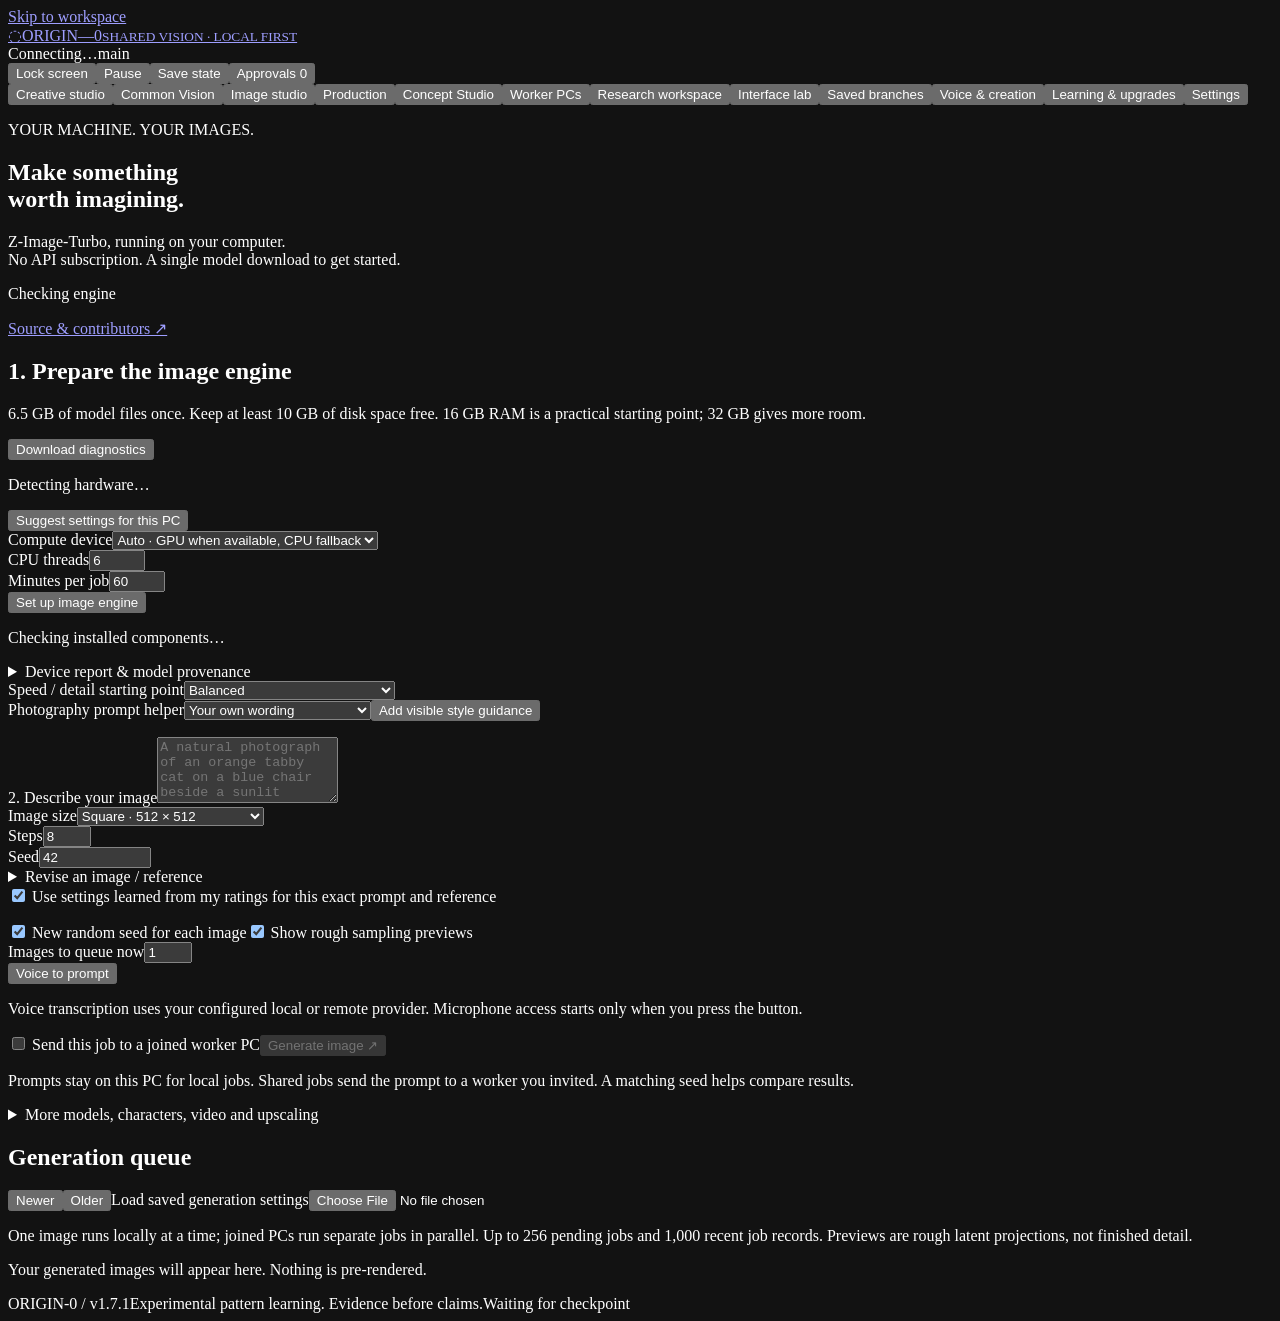
==== commit 3aeab5ad: "Preserve integrated Open Studio, local model catalogue and ComfyUI work in progress" ====
--- a/web/index.html
+++ b/web/index.html
@@ -5,8 +5,8 @@
 <a class="skip" href="#workspace">Skip to workspace</a>
 <div class="app">
 <header class="header"><a class="brand" href="#"><span class="mark" aria-hidden="true">◌</span><span>ORIGIN<span class="dim">—</span>0<small>SHARED VISION · LOCAL FIRST</small></span></a><div class="runstate"><span id="pulse" class="pulse"></span><span id="engine-status">Connecting…</span><span class="pill" id="branch-label">main</span></div><div class="header-actions"><button id="lock-workspace">Lock screen</button><button id="pause">Pause</button><button id="save-top">Save state</button><button id="approvals-top">Approvals <span id="approval-count">0</span></button></div></header>
-<nav class="tabs" aria-label="Workspace"><button data-page="vision" aria-selected="true">Common Vision</button><button data-page="images" aria-selected="true">Image studio</button><button data-page="production">Production</button><button data-page="concepts">Concept Studio</button><button data-page="pool">Worker PCs</button><button data-page="live" aria-selected="false">Research workspace</button><button data-page="lab">Interface lab</button><button data-page="archive">Saved branches</button><button data-page="create">Voice & creation</button><button data-page="learning">Learning & upgrades</button><button data-page="settings">Settings</button></nav>
-<main id="workspace" tabindex="-1">
+<nav class="tabs" aria-label="Workspace"><button data-page="media">Creative studio</button><button data-page="vision" aria-selected="true">Common Vision</button><button data-page="images" aria-selected="true">Image studio</button><button data-page="production">Production</button><button data-page="concepts">Concept Studio</button><button data-page="pool">Worker PCs</button><button data-page="live" aria-selected="false">Research workspace</button><button data-page="lab">Interface lab</button><button data-page="archive">Saved branches</button><button data-page="create">Voice & creation</button><button data-page="learning">Learning & upgrades</button><button data-page="settings">Settings</button></nav>
+<main id="workspace" tabindex="-1"><section id="page-media" class="page" hidden><iframe id="open-studio-frame" title="Open creative studio" style="width:100%;height:calc(100dvh - 150px);min-height:580px;border:0;border-radius:12px" allow="clipboard-write"></iframe></section>
 <section id="page-images" class="page">
 <div class="studio-heading"><div><p class="eyebrow">YOUR MACHINE. YOUR IMAGES.</p><h1>Make something<br>worth imagining.</h1><p class="subtext">Z-Image-Turbo, running on your computer.<br>No API subscription. A single model download to get started.</p></div><div class="studio-state"><span class="pill" id="image-ready">Checking engine</span><p id="native-platform"></p><a href="https://github.com/HUGELU/HASL" target="_blank" rel="noopener noreferrer">Source & contributors ↗</a></div></div>
 <section class="setup-card" aria-labelledby="setup-title"><div class="section-heading"><div><h2 id="setup-title">1. Prepare the image engine</h2><p class="hint">6.5 GB of model files once. Keep at least 10 GB of disk space free. 16 GB RAM is a practical starting point; 32 GB gives more room.</p></div><button id="image-diagnostics">Download diagnostics</button></div><p id="hardware-summary" class="hint" role="status">Detecting hardware…</p><button id="hardware-defaults" type="button">Suggest settings for this PC</button><form id="image-setup-form"><div class="native-options"><div><label for="native-backend">Compute device</label><select id="native-backend"><option value="auto">Auto · GPU when available, CPU fallback</option><option value="cpu">CPU · compatibility mode</option><option value="vulkan">Vulkan · Intel / AMD / NVIDIA GPU</option><option value="metal">Metal · Apple silicon</option></select></div><div><label for="native-threads">CPU threads</label><input id="native-threads" type="number" min="1" max="256" value="6"></div><div><label for="native-minutes">Minutes per job</label><input id="native-minutes" type="number" min="1" max="120" value="60"></div></div><div class="actions"><button type="submit" class="primary" id="image-setup">Set up image engine</button><button type="button" id="cancel-image-setup" hidden>Stop download</button></div></form><p id="image-setup-status" role="status" aria-live="polite">Checking installed components…</p><progress id="native-progress" max="100" value="0" hidden></progress><p class="hint" id="native-progress-label"></p><details><summary>Device report & model provenance</summary><pre id="native-device-report">The native runtime reports available devices during setup.</pre><div id="native-model-sources"></div><p class="hint">Downloads resume after interruption and are checked against pinned SHA-256 digests. Internet is needed for first setup. Laptop CPU generation may take several minutes.</p></details></section>
@@ -71,4 +71,4 @@
 <section id="page-settings" class="page" hidden><p class="eyebrow">05 / PURPOSE & RESOURCES</p><h1>Make it useful to you.</h1><div class="settings-grid"><form id="preferences" class="panel"><h2>Local behaviour</h2><label for="goal">Your current priority</label><textarea id="goal" rows="4" maxlength="1999"></textarea><label class="check"><input type="checkbox" id="auto-ui"> Apply measured interface improvements automatically</label><label class="check"><input type="checkbox" id="track"> Measure local interaction timing and counts</label><p class="hint">Turning measurement off also clears stored interaction aggregates. Submitted observations remain in the archive.</p><label for="quota">Raw archive limit (GiB)</label><input id="quota" type="number" min="1" max="65536" step="1" value="100"><p class="hint">For 2, 4 or 8 TiB use 2048, 4096 or 8192. The PC still needs sufficient disk space. Capacity is not intelligence.</p><label for="compute">Compute budget</label><select id="compute"><option value="15">Quiet · 15%</option><option value="35" selected>Balanced · 35%</option><option value="65">Active · 65%</option><option value="100">Maximum configured workers · 100%</option></select><p class="hint">Up to eight CPU workers for graph exploration. Local model jobs can use a configured GPU runtime; their diagnostics report the actual device.</p><button class="primary" type="submit">Save preferences</button></form><form id="provider-form" class="panel"><h2>Optional model provider</h2><label for="provider-base">API base URL</label><input id="provider-base" value="https://api.openai.com/v1"><label for="api-key">API key (this session only)</label><input id="api-key" type="password" autocomplete="off"><label for="text-model">Text / vision model</label><input id="text-model" value="gpt-4.1"><label for="image-model">Image model</label><input id="image-model" value="gpt-image-2"><label for="audio-model">Transcription model</label><input id="audio-model" value="gpt-transcribe"><label for="allowance">Maximum requests in this session</label><input id="allowance" type="number" min="1" max="100" value="10"><p class="hint">OpenAI or an OpenAI-compatible local server at a numeric loopback address. Local endpoints must implement the selected operation. This is a request count limit, not a monetary budget.</p><div class="actions"><button class="primary" type="submit">Connect for this session</button><button id="disconnect" type="button">Disconnect</button></div></form></div><form id="privacy-settings" class="panel"><h2>Discreet screen & PIN</h2><p class="hint">Locks the local interface and its data APIs. Generation can continue. This does not encrypt files or hide the process from Windows. Use your operating-system account and disk encryption for device security.</p><label for="privacy-current">Current PIN · when changing it</label><input id="privacy-current" type="password" inputmode="numeric" autocomplete="off" maxlength="12"><label for="privacy-new">New PIN · 6 to 12 digits</label><input id="privacy-new" type="password" inputmode="numeric" autocomplete="new-password" pattern="[0-9]{6,12}" maxlength="12" required><label for="privacy-confirm">Repeat new PIN</label><input id="privacy-confirm" type="password" inputmode="numeric" autocomplete="new-password" pattern="[0-9]{6,12}" maxlength="12" required><button type="submit">Set PIN & download recovery code</button><p class="hint">Keep the recovery code somewhere private. A configured PIN locks the app on restart and after 10 minutes without interaction.</p><p id="privacy-settings-note" role="status"></p></form><div class="notice" id="storage-info"></div><button id="shutdown">Save and stop ORIGIN-0</button></section>
 </main>
 <footer><span>ORIGIN-0 / v1.7.1</span><span>Experimental pattern learning. Evidence before claims.</span><span id="last-save">Waiting for checkpoint</span></footer>
-</div><div id="toast" role="status" aria-live="polite"></div><div id="test-host" aria-hidden="true"></div><script src="/app.js" defer></script><script src="/evolution.js" defer></script><script src="/generator.js" defer></script><script src="/concepts.js" defer></script><script src="/studio_tools.js" defer></script><script src="/production.js" defer></script><script src="/architecture.js" defer></script><script src="/development.js" defer></script><script src="/common_vision.js" defer></script><script src="/privacy.js" defer></script></body></html>
+</div><div id="toast" role="status" aria-live="polite"></div><div id="test-host" aria-hidden="true"></div><script src="/app.js" defer></script><script src="/evolution.js" defer></script><script src="/generator.js" defer></script><script src="/concepts.js" defer></script><script src="/studio_tools.js" defer></script><script src="/production.js" defer></script><script src="/architecture.js" defer></script><script src="/development.js" defer></script><script src="/common_vision.js" defer></script><script src="/privacy.js" defer></script><script src="/media_studio.js"></script></body></html>
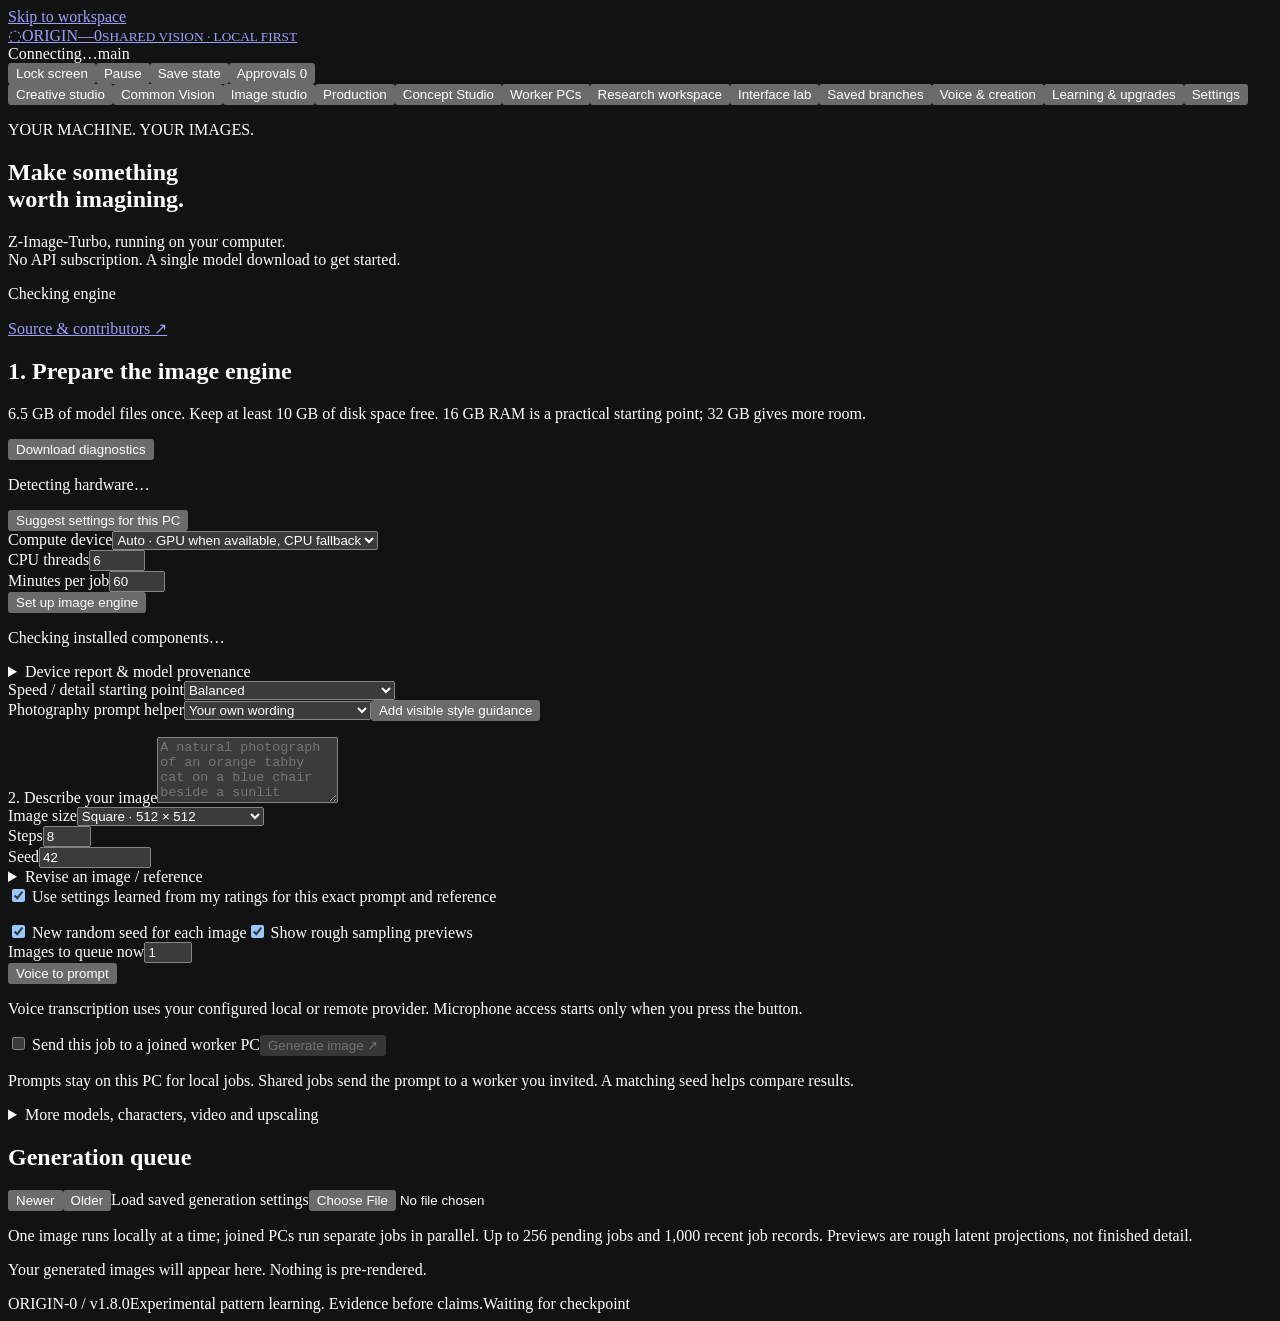
==== commit 0359efd7: "Fix studio script ordering, bound polling and gate the Windows release on real generation [media-acc" ====
--- a/web/index.html
+++ b/web/index.html
@@ -70,5 +70,5 @@
 
 <section id="page-settings" class="page" hidden><p class="eyebrow">05 / PURPOSE & RESOURCES</p><h1>Make it useful to you.</h1><div class="settings-grid"><form id="preferences" class="panel"><h2>Local behaviour</h2><label for="goal">Your current priority</label><textarea id="goal" rows="4" maxlength="1999"></textarea><label class="check"><input type="checkbox" id="auto-ui"> Apply measured interface improvements automatically</label><label class="check"><input type="checkbox" id="track"> Measure local interaction timing and counts</label><p class="hint">Turning measurement off also clears stored interaction aggregates. Submitted observations remain in the archive.</p><label for="quota">Raw archive limit (GiB)</label><input id="quota" type="number" min="1" max="65536" step="1" value="100"><p class="hint">For 2, 4 or 8 TiB use 2048, 4096 or 8192. The PC still needs sufficient disk space. Capacity is not intelligence.</p><label for="compute">Compute budget</label><select id="compute"><option value="15">Quiet · 15%</option><option value="35" selected>Balanced · 35%</option><option value="65">Active · 65%</option><option value="100">Maximum configured workers · 100%</option></select><p class="hint">Up to eight CPU workers for graph exploration. Local model jobs can use a configured GPU runtime; their diagnostics report the actual device.</p><button class="primary" type="submit">Save preferences</button></form><form id="provider-form" class="panel"><h2>Optional model provider</h2><label for="provider-base">API base URL</label><input id="provider-base" value="https://api.openai.com/v1"><label for="api-key">API key (this session only)</label><input id="api-key" type="password" autocomplete="off"><label for="text-model">Text / vision model</label><input id="text-model" value="gpt-4.1"><label for="image-model">Image model</label><input id="image-model" value="gpt-image-2"><label for="audio-model">Transcription model</label><input id="audio-model" value="gpt-transcribe"><label for="allowance">Maximum requests in this session</label><input id="allowance" type="number" min="1" max="100" value="10"><p class="hint">OpenAI or an OpenAI-compatible local server at a numeric loopback address. Local endpoints must implement the selected operation. This is a request count limit, not a monetary budget.</p><div class="actions"><button class="primary" type="submit">Connect for this session</button><button id="disconnect" type="button">Disconnect</button></div></form></div><form id="privacy-settings" class="panel"><h2>Discreet screen & PIN</h2><p class="hint">Locks the local interface and its data APIs. Generation can continue. This does not encrypt files or hide the process from Windows. Use your operating-system account and disk encryption for device security.</p><label for="privacy-current">Current PIN · when changing it</label><input id="privacy-current" type="password" inputmode="numeric" autocomplete="off" maxlength="12"><label for="privacy-new">New PIN · 6 to 12 digits</label><input id="privacy-new" type="password" inputmode="numeric" autocomplete="new-password" pattern="[0-9]{6,12}" maxlength="12" required><label for="privacy-confirm">Repeat new PIN</label><input id="privacy-confirm" type="password" inputmode="numeric" autocomplete="new-password" pattern="[0-9]{6,12}" maxlength="12" required><button type="submit">Set PIN & download recovery code</button><p class="hint">Keep the recovery code somewhere private. A configured PIN locks the app on restart and after 10 minutes without interaction.</p><p id="privacy-settings-note" role="status"></p></form><div class="notice" id="storage-info"></div><button id="shutdown">Save and stop ORIGIN-0</button></section>
 </main>
-<footer><span>ORIGIN-0 / v1.7.1</span><span>Experimental pattern learning. Evidence before claims.</span><span id="last-save">Waiting for checkpoint</span></footer>
-</div><div id="toast" role="status" aria-live="polite"></div><div id="test-host" aria-hidden="true"></div><script src="/app.js" defer></script><script src="/evolution.js" defer></script><script src="/generator.js" defer></script><script src="/concepts.js" defer></script><script src="/studio_tools.js" defer></script><script src="/production.js" defer></script><script src="/architecture.js" defer></script><script src="/development.js" defer></script><script src="/common_vision.js" defer></script><script src="/privacy.js" defer></script><script src="/media_studio.js"></script></body></html>
+<footer><span>ORIGIN-0 / v1.8.0</span><span>Experimental pattern learning. Evidence before claims.</span><span id="last-save">Waiting for checkpoint</span></footer>
+</div><div id="toast" role="status" aria-live="polite"></div><div id="test-host" aria-hidden="true"></div><script src="/app.js" defer></script><script src="/evolution.js" defer></script><script src="/generator.js" defer></script><script src="/concepts.js" defer></script><script src="/studio_tools.js" defer></script><script src="/production.js" defer></script><script src="/architecture.js" defer></script><script src="/development.js" defer></script><script src="/common_vision.js" defer></script><script src="/privacy.js" defer></script><script src="/media_studio.js" defer></script></body></html>
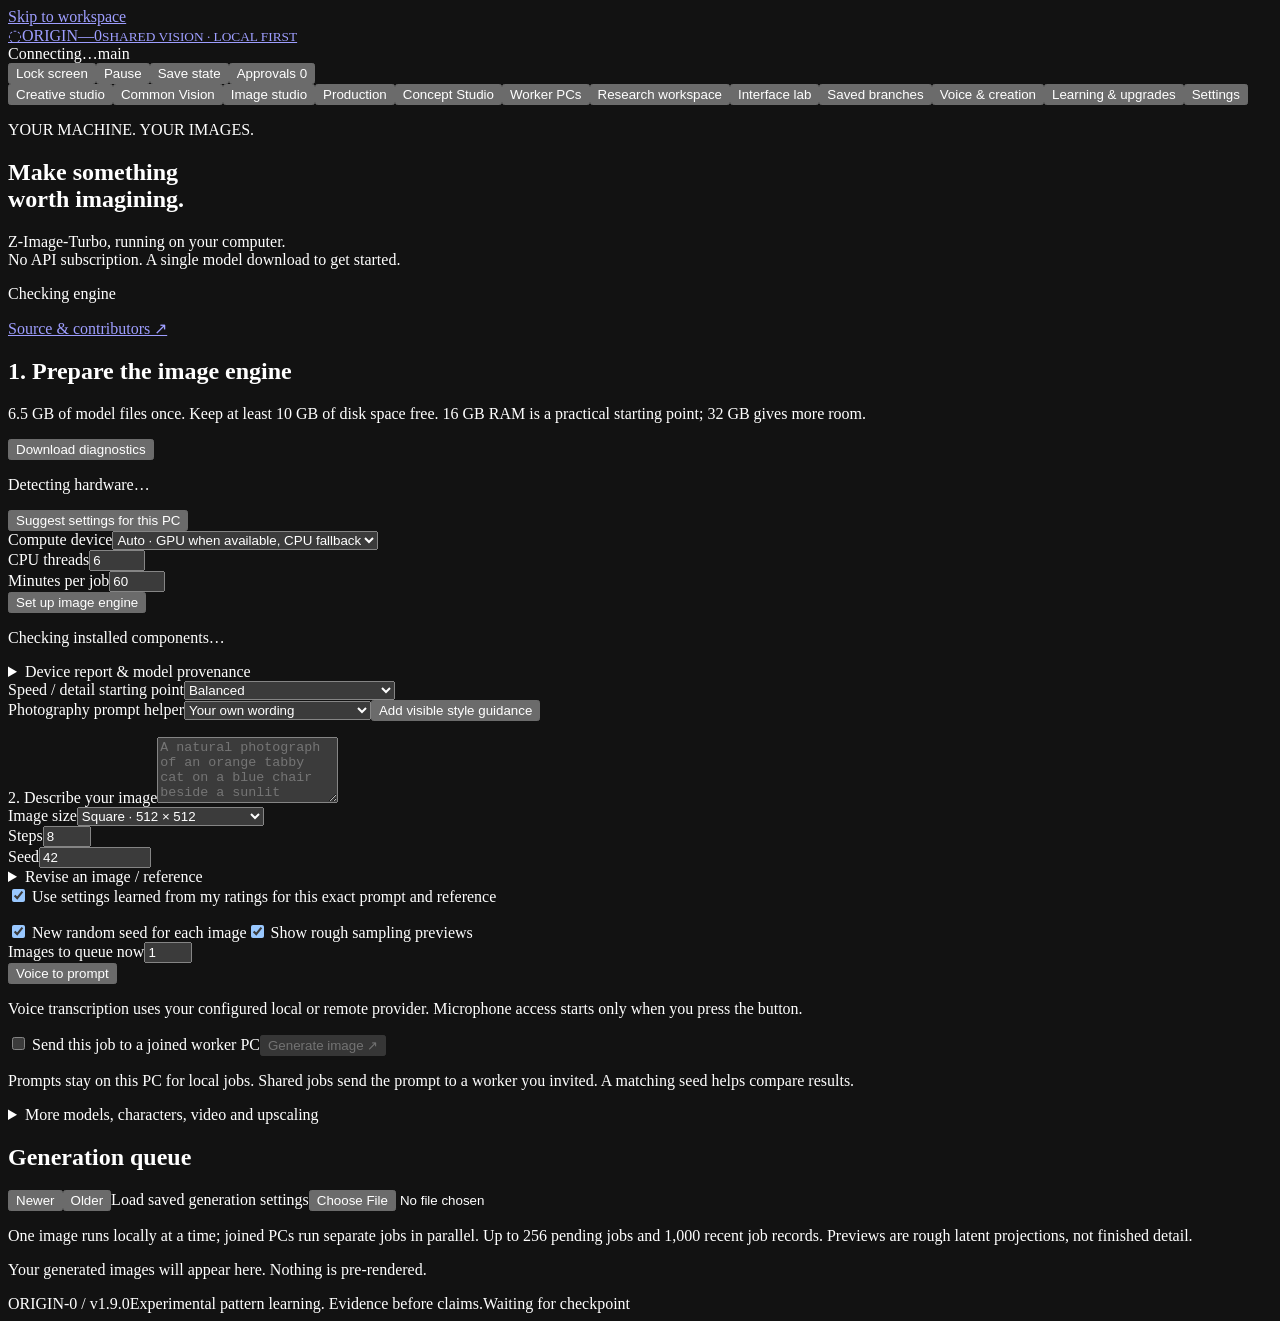
==== commit 013e4880: "Align visible release version and preserve installer evidence [media-acceptance] [media-release]" ====
--- a/web/index.html
+++ b/web/index.html
@@ -6,7 +6,7 @@
 <div class="app">
 <header class="header"><a class="brand" href="#"><span class="mark" aria-hidden="true">◌</span><span>ORIGIN<span class="dim">—</span>0<small>SHARED VISION · LOCAL FIRST</small></span></a><div class="runstate"><span id="pulse" class="pulse"></span><span id="engine-status">Connecting…</span><span class="pill" id="branch-label">main</span></div><div class="header-actions"><button id="lock-workspace">Lock screen</button><button id="pause">Pause</button><button id="save-top">Save state</button><button id="approvals-top">Approvals <span id="approval-count">0</span></button></div></header>
 <nav class="tabs" aria-label="Workspace"><button data-page="media">Creative studio</button><button data-page="vision" aria-selected="true">Common Vision</button><button data-page="images" aria-selected="true">Image studio</button><button data-page="production">Production</button><button data-page="concepts">Concept Studio</button><button data-page="pool">Worker PCs</button><button data-page="live" aria-selected="false">Research workspace</button><button data-page="lab">Interface lab</button><button data-page="archive">Saved branches</button><button data-page="create">Voice & creation</button><button data-page="learning">Learning & upgrades</button><button data-page="settings">Settings</button></nav>
-<main id="workspace" tabindex="-1"><section id="page-media" class="page" hidden><iframe id="open-studio-frame" title="Open creative studio" style="width:100%;height:calc(100dvh - 150px);min-height:580px;border:0;border-radius:12px" allow="clipboard-write"></iframe></section>
+<main id="workspace" tabindex="-1"><section id="page-media" class="page" hidden><iframe id="open-studio-frame" title="Open creative studio" style="width:100%;height:calc(100dvh - 210px);min-height:520px;border:0;border-radius:12px" allow="clipboard-write"></iframe></section>
 <section id="page-images" class="page">
 <div class="studio-heading"><div><p class="eyebrow">YOUR MACHINE. YOUR IMAGES.</p><h1>Make something<br>worth imagining.</h1><p class="subtext">Z-Image-Turbo, running on your computer.<br>No API subscription. A single model download to get started.</p></div><div class="studio-state"><span class="pill" id="image-ready">Checking engine</span><p id="native-platform"></p><a href="https://github.com/HUGELU/HASL" target="_blank" rel="noopener noreferrer">Source & contributors ↗</a></div></div>
 <section class="setup-card" aria-labelledby="setup-title"><div class="section-heading"><div><h2 id="setup-title">1. Prepare the image engine</h2><p class="hint">6.5 GB of model files once. Keep at least 10 GB of disk space free. 16 GB RAM is a practical starting point; 32 GB gives more room.</p></div><button id="image-diagnostics">Download diagnostics</button></div><p id="hardware-summary" class="hint" role="status">Detecting hardware…</p><button id="hardware-defaults" type="button">Suggest settings for this PC</button><form id="image-setup-form"><div class="native-options"><div><label for="native-backend">Compute device</label><select id="native-backend"><option value="auto">Auto · GPU when available, CPU fallback</option><option value="cpu">CPU · compatibility mode</option><option value="vulkan">Vulkan · Intel / AMD / NVIDIA GPU</option><option value="metal">Metal · Apple silicon</option></select></div><div><label for="native-threads">CPU threads</label><input id="native-threads" type="number" min="1" max="256" value="6"></div><div><label for="native-minutes">Minutes per job</label><input id="native-minutes" type="number" min="1" max="120" value="60"></div></div><div class="actions"><button type="submit" class="primary" id="image-setup">Set up image engine</button><button type="button" id="cancel-image-setup" hidden>Stop download</button></div></form><p id="image-setup-status" role="status" aria-live="polite">Checking installed components…</p><progress id="native-progress" max="100" value="0" hidden></progress><p class="hint" id="native-progress-label"></p><details><summary>Device report & model provenance</summary><pre id="native-device-report">The native runtime reports available devices during setup.</pre><div id="native-model-sources"></div><p class="hint">Downloads resume after interruption and are checked against pinned SHA-256 digests. Internet is needed for first setup. Laptop CPU generation may take several minutes.</p></details></section>
@@ -70,5 +70,5 @@
 
 <section id="page-settings" class="page" hidden><p class="eyebrow">05 / PURPOSE & RESOURCES</p><h1>Make it useful to you.</h1><div class="settings-grid"><form id="preferences" class="panel"><h2>Local behaviour</h2><label for="goal">Your current priority</label><textarea id="goal" rows="4" maxlength="1999"></textarea><label class="check"><input type="checkbox" id="auto-ui"> Apply measured interface improvements automatically</label><label class="check"><input type="checkbox" id="track"> Measure local interaction timing and counts</label><p class="hint">Turning measurement off also clears stored interaction aggregates. Submitted observations remain in the archive.</p><label for="quota">Raw archive limit (GiB)</label><input id="quota" type="number" min="1" max="65536" step="1" value="100"><p class="hint">For 2, 4 or 8 TiB use 2048, 4096 or 8192. The PC still needs sufficient disk space. Capacity is not intelligence.</p><label for="compute">Compute budget</label><select id="compute"><option value="15">Quiet · 15%</option><option value="35" selected>Balanced · 35%</option><option value="65">Active · 65%</option><option value="100">Maximum configured workers · 100%</option></select><p class="hint">Up to eight CPU workers for graph exploration. Local model jobs can use a configured GPU runtime; their diagnostics report the actual device.</p><button class="primary" type="submit">Save preferences</button></form><form id="provider-form" class="panel"><h2>Optional model provider</h2><label for="provider-base">API base URL</label><input id="provider-base" value="https://api.openai.com/v1"><label for="api-key">API key (this session only)</label><input id="api-key" type="password" autocomplete="off"><label for="text-model">Text / vision model</label><input id="text-model" value="gpt-4.1"><label for="image-model">Image model</label><input id="image-model" value="gpt-image-2"><label for="audio-model">Transcription model</label><input id="audio-model" value="gpt-transcribe"><label for="allowance">Maximum requests in this session</label><input id="allowance" type="number" min="1" max="100" value="10"><p class="hint">OpenAI or an OpenAI-compatible local server at a numeric loopback address. Local endpoints must implement the selected operation. This is a request count limit, not a monetary budget.</p><div class="actions"><button class="primary" type="submit">Connect for this session</button><button id="disconnect" type="button">Disconnect</button></div></form></div><form id="privacy-settings" class="panel"><h2>Discreet screen & PIN</h2><p class="hint">Locks the local interface and its data APIs. Generation can continue. This does not encrypt files or hide the process from Windows. Use your operating-system account and disk encryption for device security.</p><label for="privacy-current">Current PIN · when changing it</label><input id="privacy-current" type="password" inputmode="numeric" autocomplete="off" maxlength="12"><label for="privacy-new">New PIN · 6 to 12 digits</label><input id="privacy-new" type="password" inputmode="numeric" autocomplete="new-password" pattern="[0-9]{6,12}" maxlength="12" required><label for="privacy-confirm">Repeat new PIN</label><input id="privacy-confirm" type="password" inputmode="numeric" autocomplete="new-password" pattern="[0-9]{6,12}" maxlength="12" required><button type="submit">Set PIN & download recovery code</button><p class="hint">Keep the recovery code somewhere private. A configured PIN locks the app on restart and after 10 minutes without interaction.</p><p id="privacy-settings-note" role="status"></p></form><div class="notice" id="storage-info"></div><button id="shutdown">Save and stop ORIGIN-0</button></section>
 </main>
-<footer><span>ORIGIN-0 / v1.8.0</span><span>Experimental pattern learning. Evidence before claims.</span><span id="last-save">Waiting for checkpoint</span></footer>
+<footer><span>ORIGIN-0 / v1.9.0</span><span>Experimental pattern learning. Evidence before claims.</span><span id="last-save">Waiting for checkpoint</span></footer>
 </div><div id="toast" role="status" aria-live="polite"></div><div id="test-host" aria-hidden="true"></div><script src="/app.js" defer></script><script src="/evolution.js" defer></script><script src="/generator.js" defer></script><script src="/concepts.js" defer></script><script src="/studio_tools.js" defer></script><script src="/production.js" defer></script><script src="/architecture.js" defer></script><script src="/development.js" defer></script><script src="/common_vision.js" defer></script><script src="/privacy.js" defer></script><script src="/media_studio.js" defer></script></body></html>
